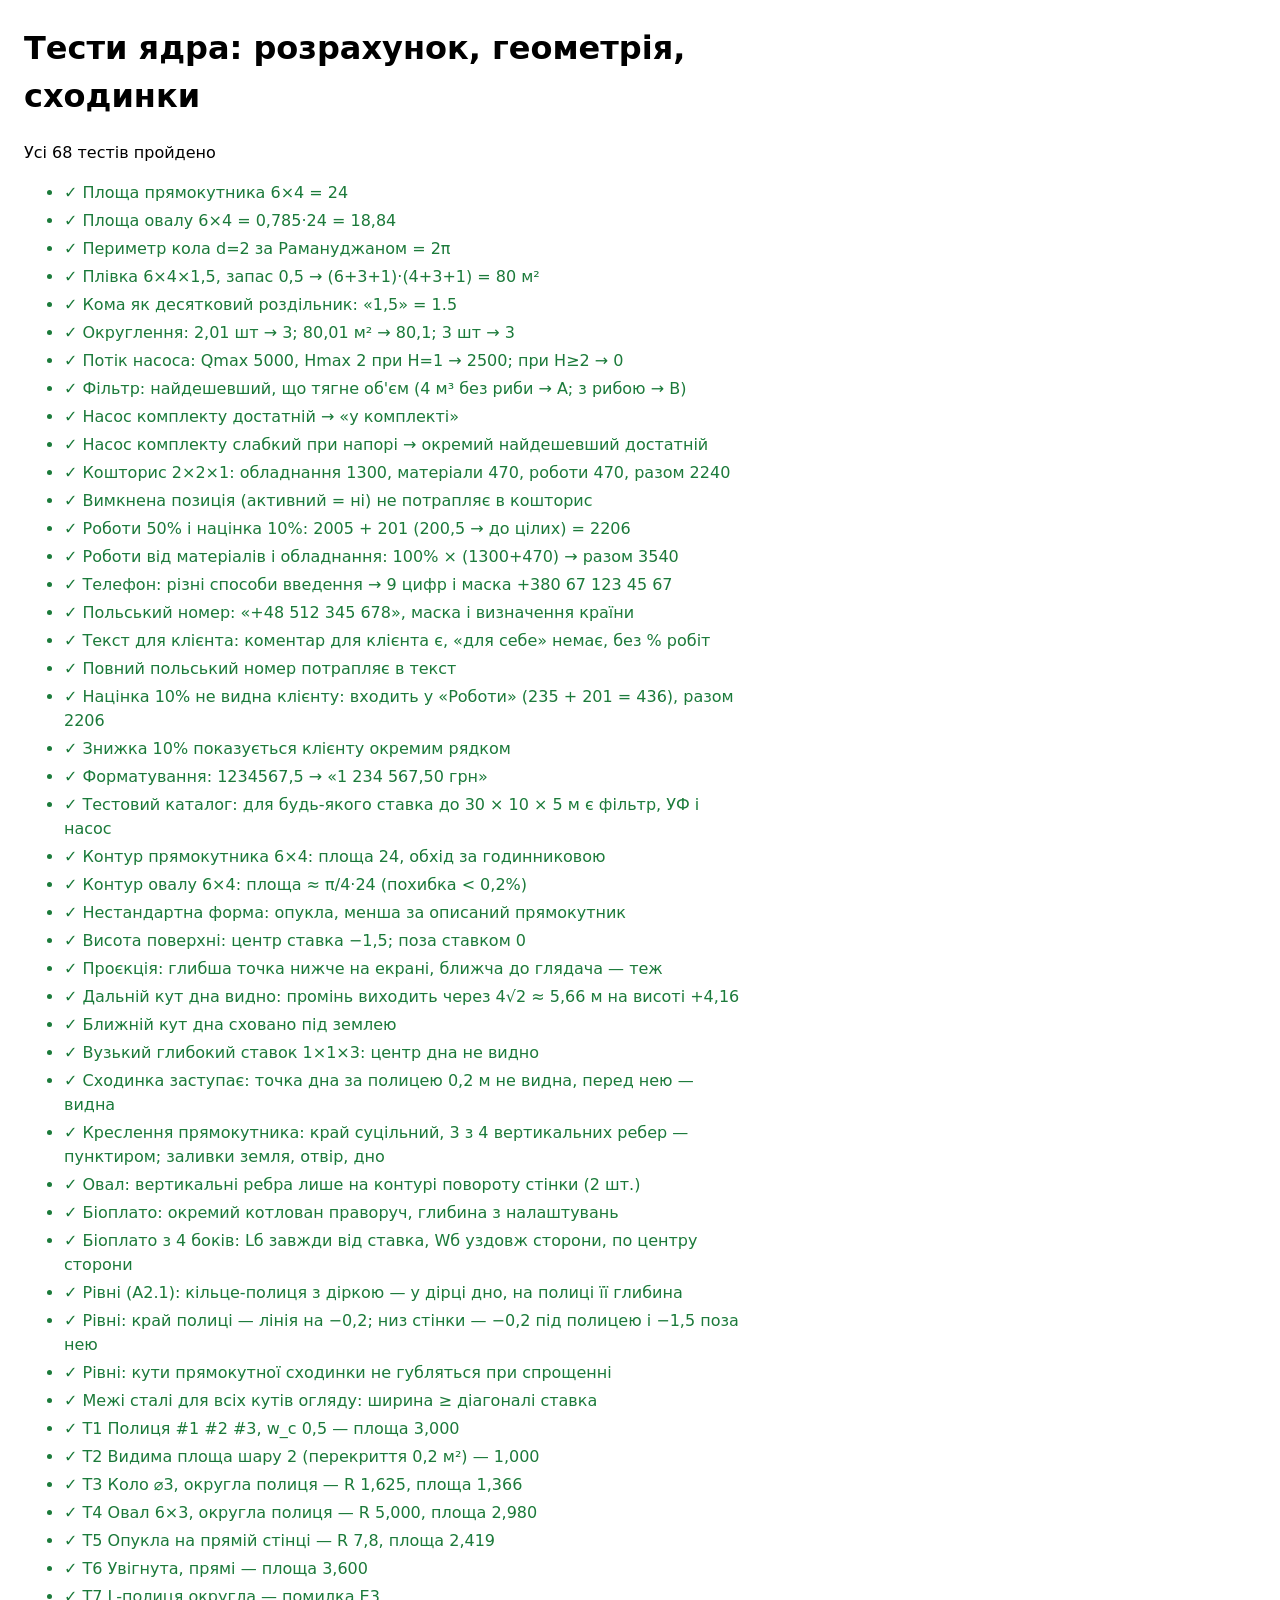
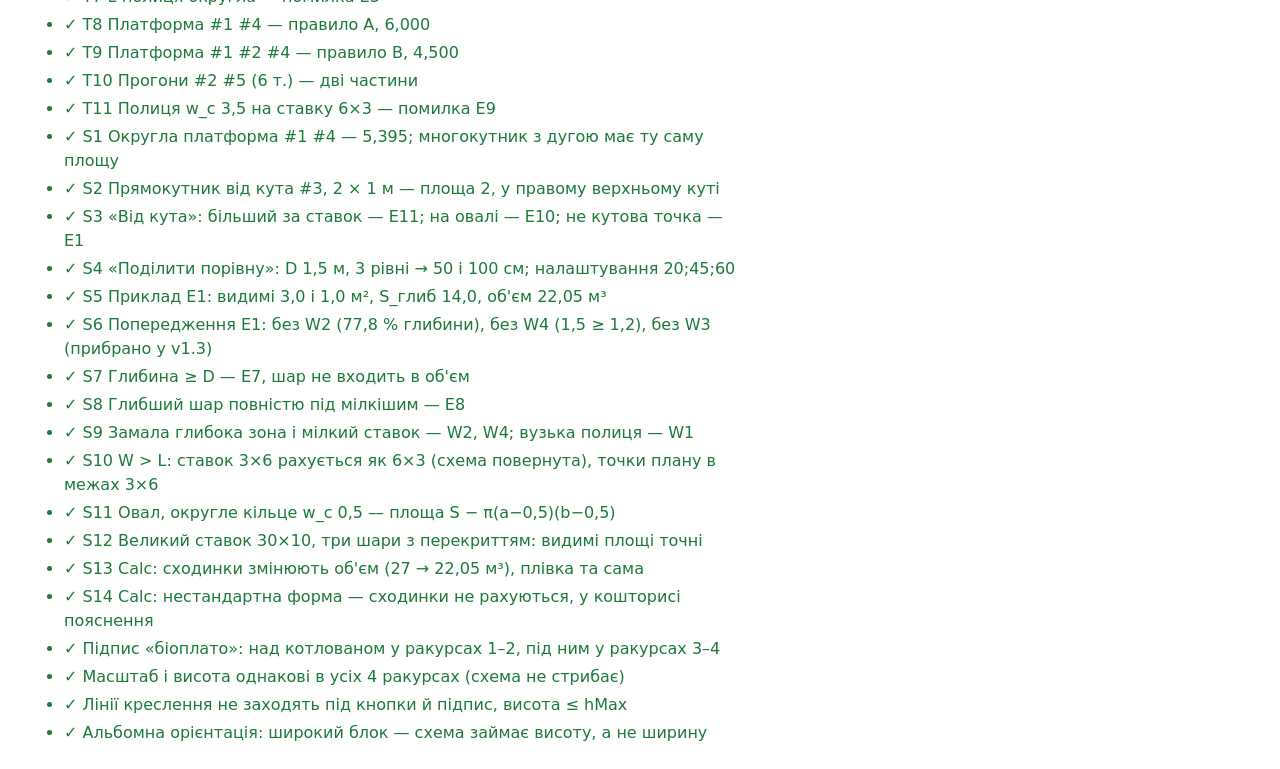
==== tests/tests.html @ f6bcf5f6 "Add files via upload" ====
<!doctype html>
<html lang="uk">
<head>
  <meta charset="utf-8">
  <meta name="viewport" content="width=device-width, initial-scale=1">
  <title>Тести ядра Aquaprud</title>
  <style>
    body { font: 16px/1.5 -apple-system, system-ui, sans-serif; margin: 24px; max-width: 720px; }
    li { margin: 4px 0; }
    .ok { color: #1b7a3a; }
    .fail { color: #b3261e; font-weight: 600; }
  </style>
</head>
<body>
  <h1>Тести ядра: розрахунок, геометрія, сходинки</h1>
  <p id="summary">Запуск…</p>
  <ul id="list"></ul>

  <!-- Ті самі файли ядра, що й у застосунку -->
  <script src="../core/calc.js?v=7"></script>
  <script src="../core/format.js?v=7"></script>
  <script src="../core/pondgeo.js?v=7"></script>
  <script src="../core/stairs.js?v=7"></script>
  <script src="../miniapp/js/sketch3d.js?v=7"></script>
  <script src="../data/catalog.sample.js?v=7"></script>
  <script src="calc.tests.js?v=7"></script>
  <script src="pondgeo.tests.js?v=7"></script>
  <script src="stairs.core.tests.js?v=7"></script>
  <script src="sketch3d.tests.js?v=7"></script>
  <script>
    // Запускаємо тести і показуємо результат списком
    // Ядро розрахунку (з тестовим каталогом) + геометрія 3D-схеми
    var results = CalcTests.run(Calc, Format, SAMPLE_CATALOG).concat(PondGeoTests.run(PondGeo))
      .concat(StairsTests.run(Stairs, Calc)).concat(Sketch3DTests.run(PondGeo, Sketch3D));
    var list = document.getElementById('list');
    results.forEach(function (r) {
      var li = document.createElement('li');
      li.className = r.ok ? 'ok' : 'fail';
      li.textContent = (r.ok ? '✓ ' : '✗ ') + r.name + (r.error ? ' — ' + r.error : '');
      list.appendChild(li);
    });
    var failed = results.filter(function (r) { return !r.ok; }).length;
    document.getElementById('summary').textContent = failed
      ? 'Є помилки: ' + failed + ' з ' + results.length
      : 'Усі ' + results.length + ' тестів пройдено';
  </script>
</body>
</html>
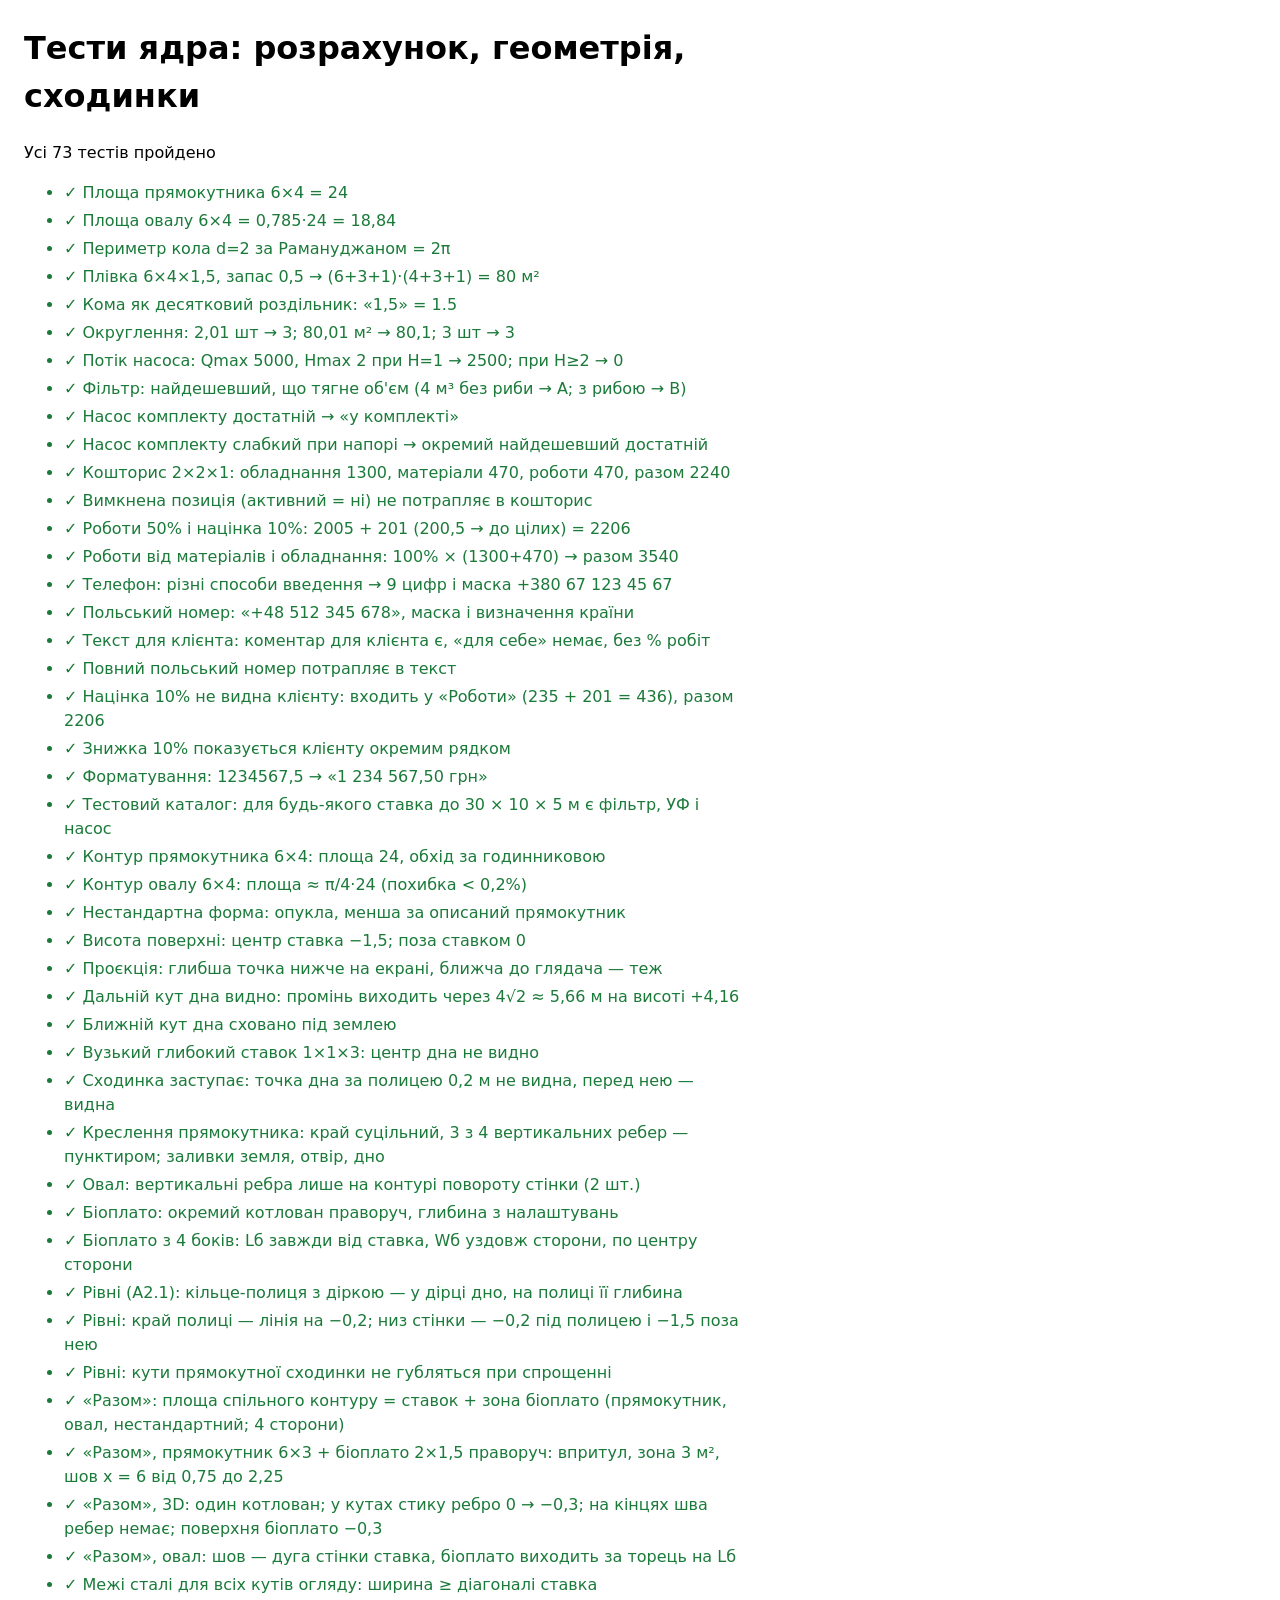
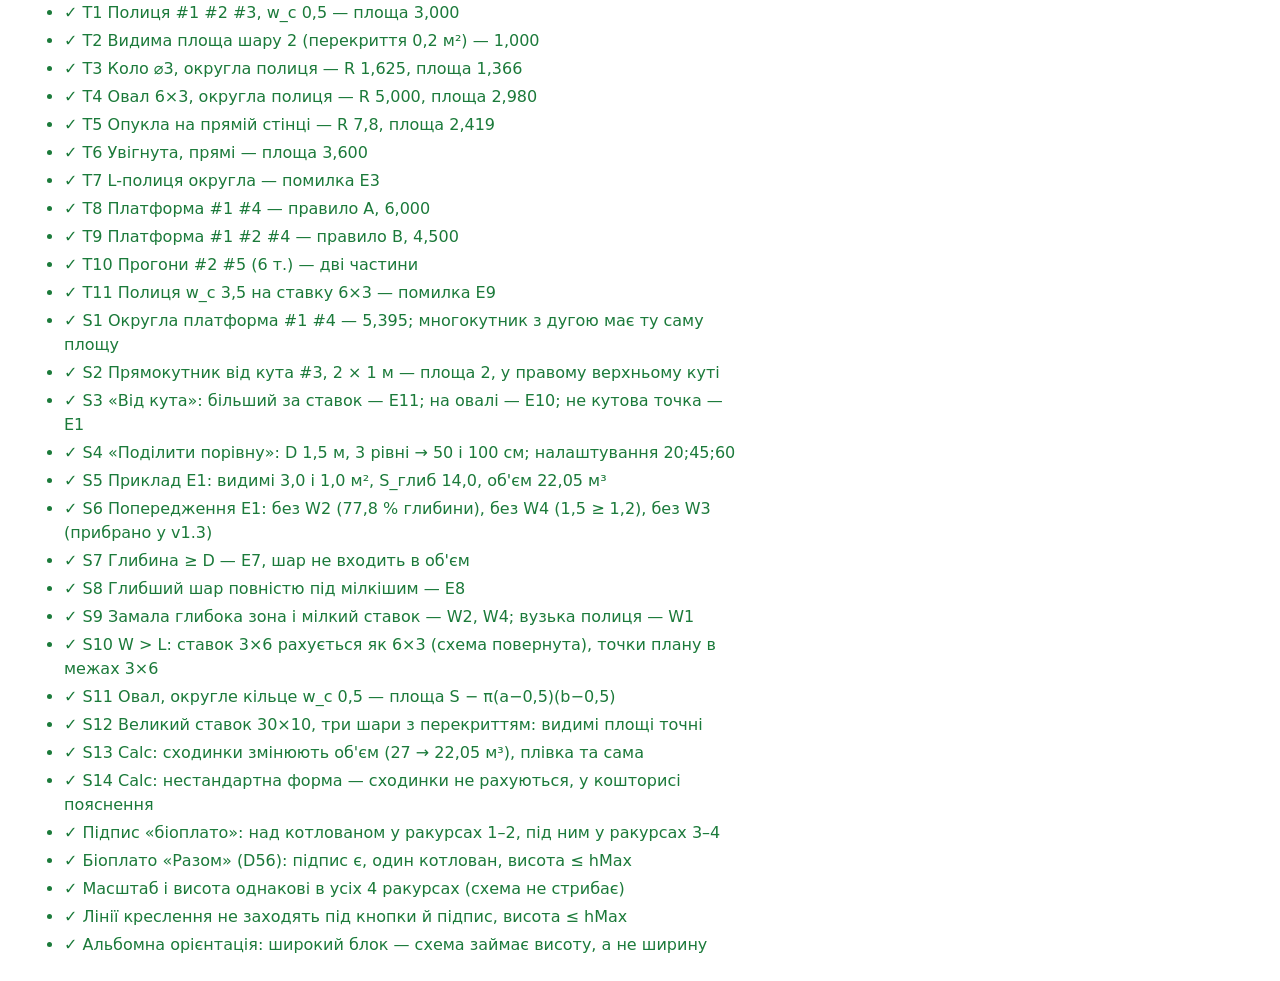
==== commit 300285bc: "Add files via upload" ====
--- a/tests/tests.html
+++ b/tests/tests.html
@@ -17,16 +17,16 @@
   <ul id="list"></ul>
 
   <!-- Ті самі файли ядра, що й у застосунку -->
-  <script src="../core/calc.js?v=7"></script>
-  <script src="../core/format.js?v=7"></script>
-  <script src="../core/pondgeo.js?v=7"></script>
-  <script src="../core/stairs.js?v=7"></script>
-  <script src="../miniapp/js/sketch3d.js?v=7"></script>
-  <script src="../data/catalog.sample.js?v=7"></script>
-  <script src="calc.tests.js?v=7"></script>
-  <script src="pondgeo.tests.js?v=7"></script>
-  <script src="stairs.core.tests.js?v=7"></script>
-  <script src="sketch3d.tests.js?v=7"></script>
+  <script src="../core/calc.js?v=8"></script>
+  <script src="../core/format.js?v=8"></script>
+  <script src="../core/pondgeo.js?v=8"></script>
+  <script src="../core/stairs.js?v=8"></script>
+  <script src="../miniapp/js/sketch3d.js?v=8"></script>
+  <script src="../data/catalog.sample.js?v=8"></script>
+  <script src="calc.tests.js?v=8"></script>
+  <script src="pondgeo.tests.js?v=8"></script>
+  <script src="stairs.core.tests.js?v=8"></script>
+  <script src="sketch3d.tests.js?v=8"></script>
   <script>
     // Запускаємо тести і показуємо результат списком
     // Ядро розрахунку (з тестовим каталогом) + геометрія 3D-схеми
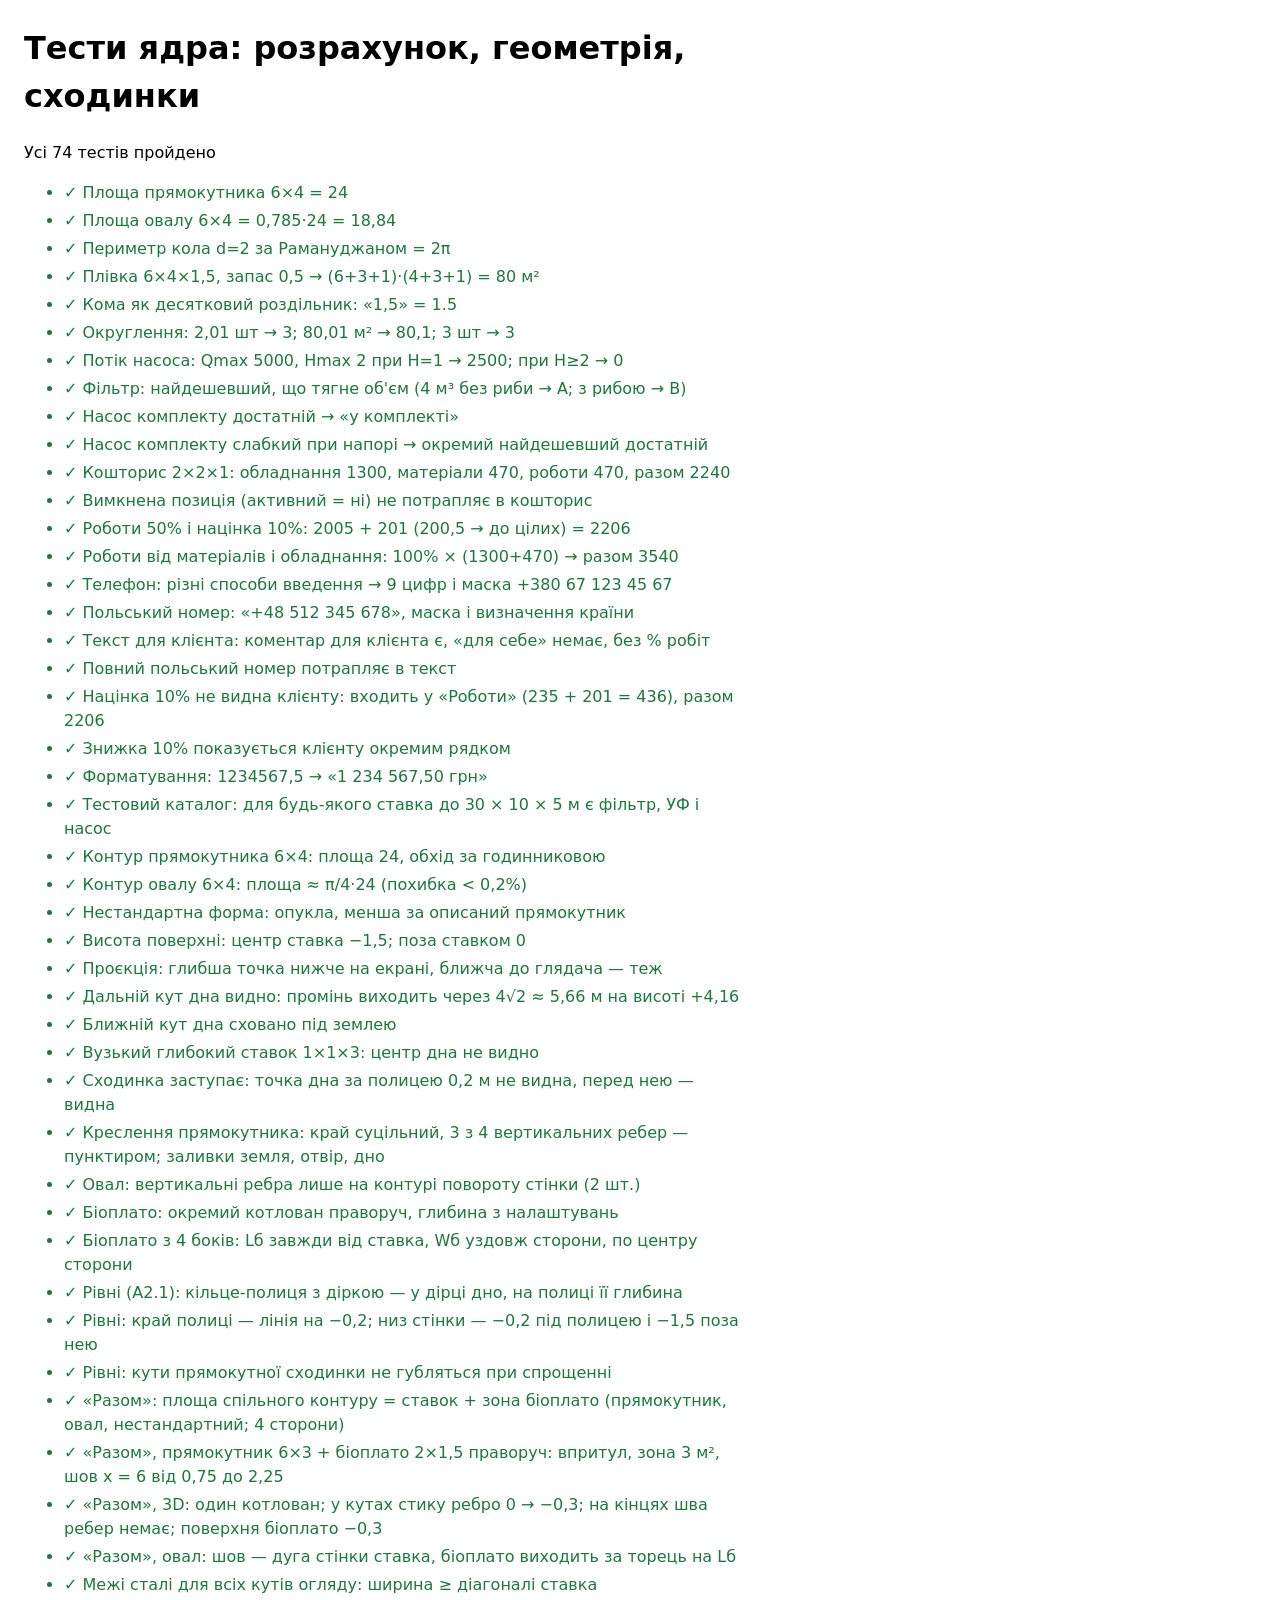
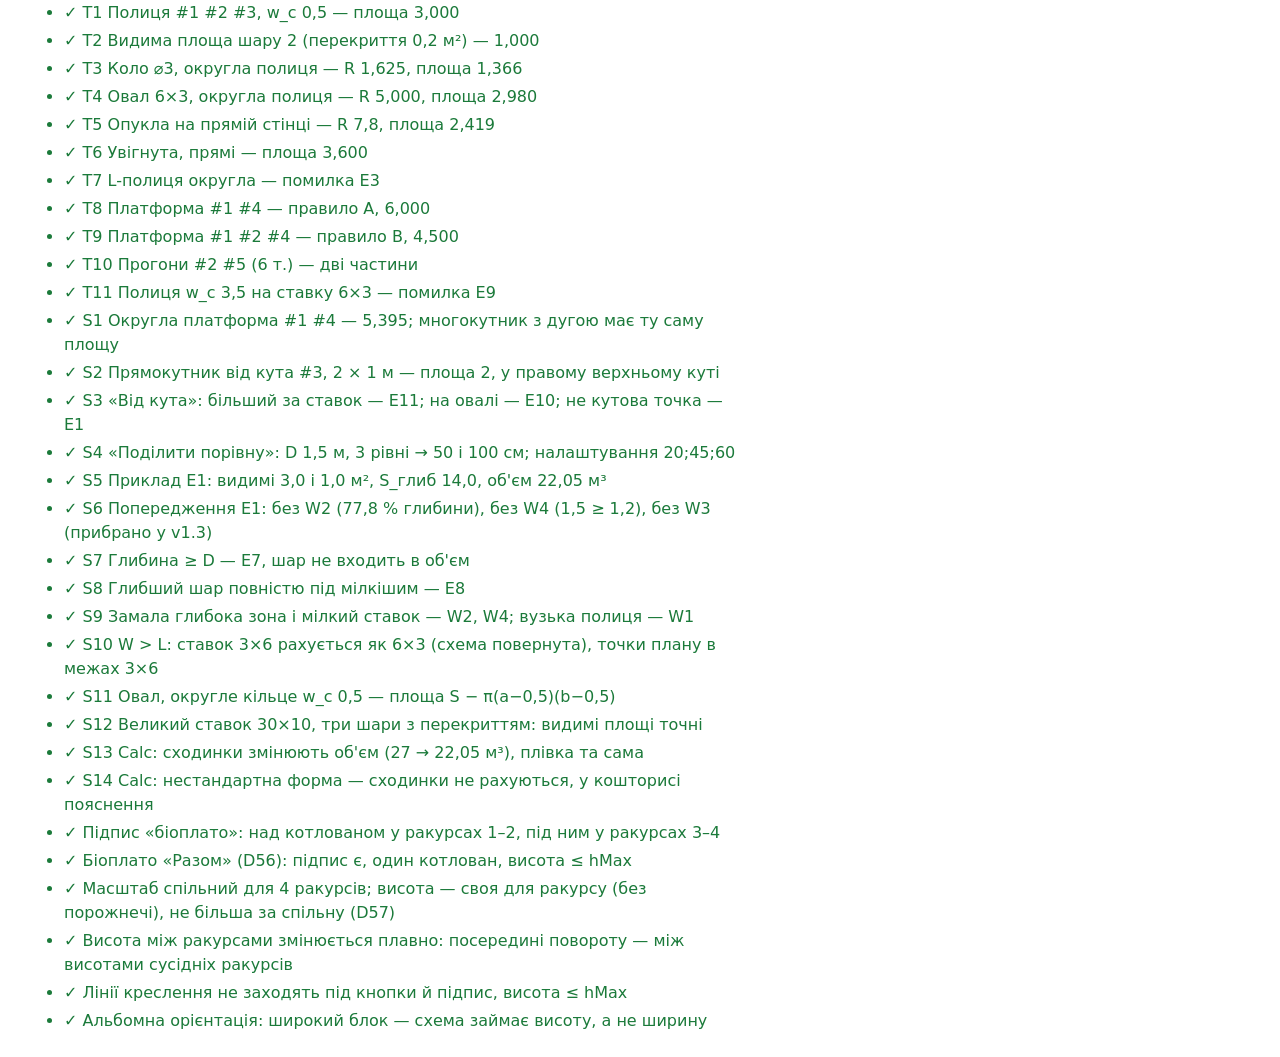
==== commit 26ed522c: "Add files via upload" ====
--- a/tests/tests.html
+++ b/tests/tests.html
@@ -17,16 +17,16 @@
   <ul id="list"></ul>
 
   <!-- Ті самі файли ядра, що й у застосунку -->
-  <script src="../core/calc.js?v=8"></script>
-  <script src="../core/format.js?v=8"></script>
-  <script src="../core/pondgeo.js?v=8"></script>
-  <script src="../core/stairs.js?v=8"></script>
-  <script src="../miniapp/js/sketch3d.js?v=8"></script>
-  <script src="../data/catalog.sample.js?v=8"></script>
-  <script src="calc.tests.js?v=8"></script>
-  <script src="pondgeo.tests.js?v=8"></script>
-  <script src="stairs.core.tests.js?v=8"></script>
-  <script src="sketch3d.tests.js?v=8"></script>
+  <script src="../core/calc.js?v=9"></script>
+  <script src="../core/format.js?v=9"></script>
+  <script src="../core/pondgeo.js?v=9"></script>
+  <script src="../core/stairs.js?v=9"></script>
+  <script src="../miniapp/js/sketch3d.js?v=9"></script>
+  <script src="../data/catalog.sample.js?v=9"></script>
+  <script src="calc.tests.js?v=9"></script>
+  <script src="pondgeo.tests.js?v=9"></script>
+  <script src="stairs.core.tests.js?v=9"></script>
+  <script src="sketch3d.tests.js?v=9"></script>
   <script>
     // Запускаємо тести і показуємо результат списком
     // Ядро розрахунку (з тестовим каталогом) + геометрія 3D-схеми
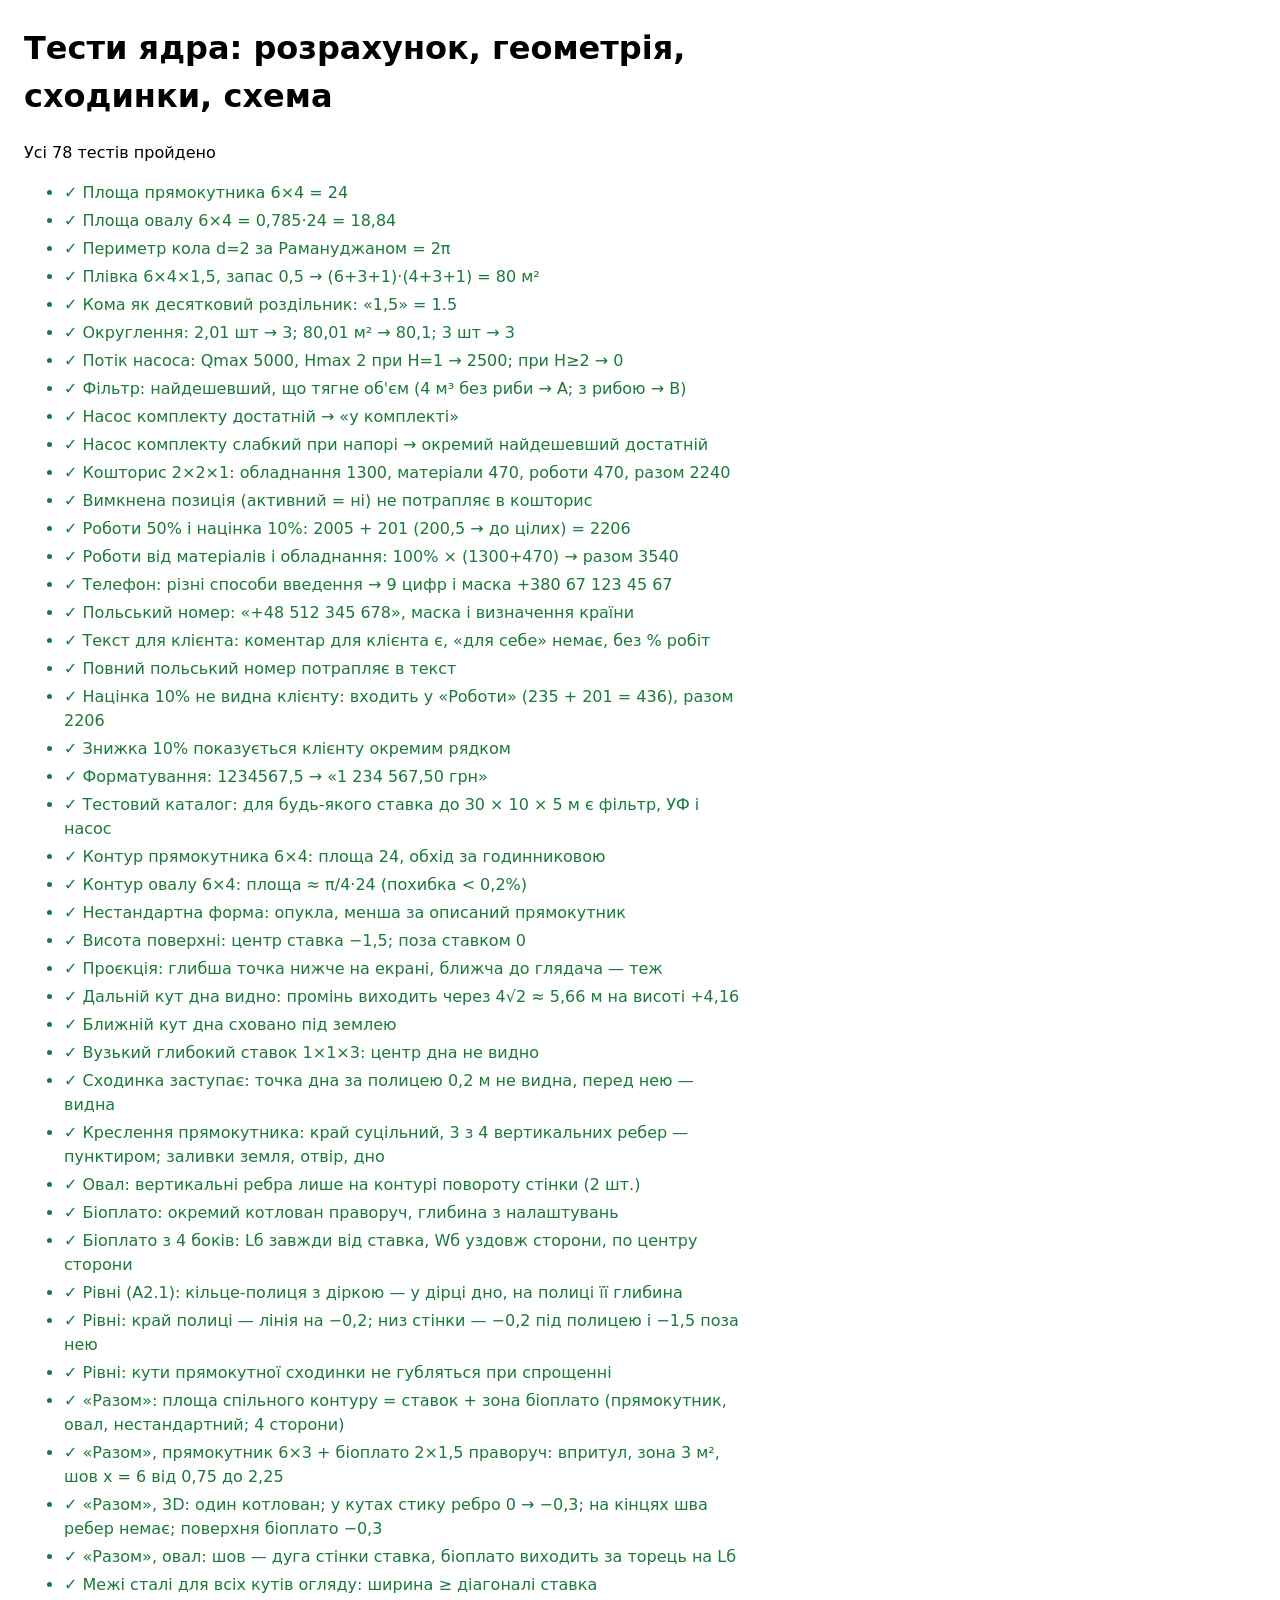
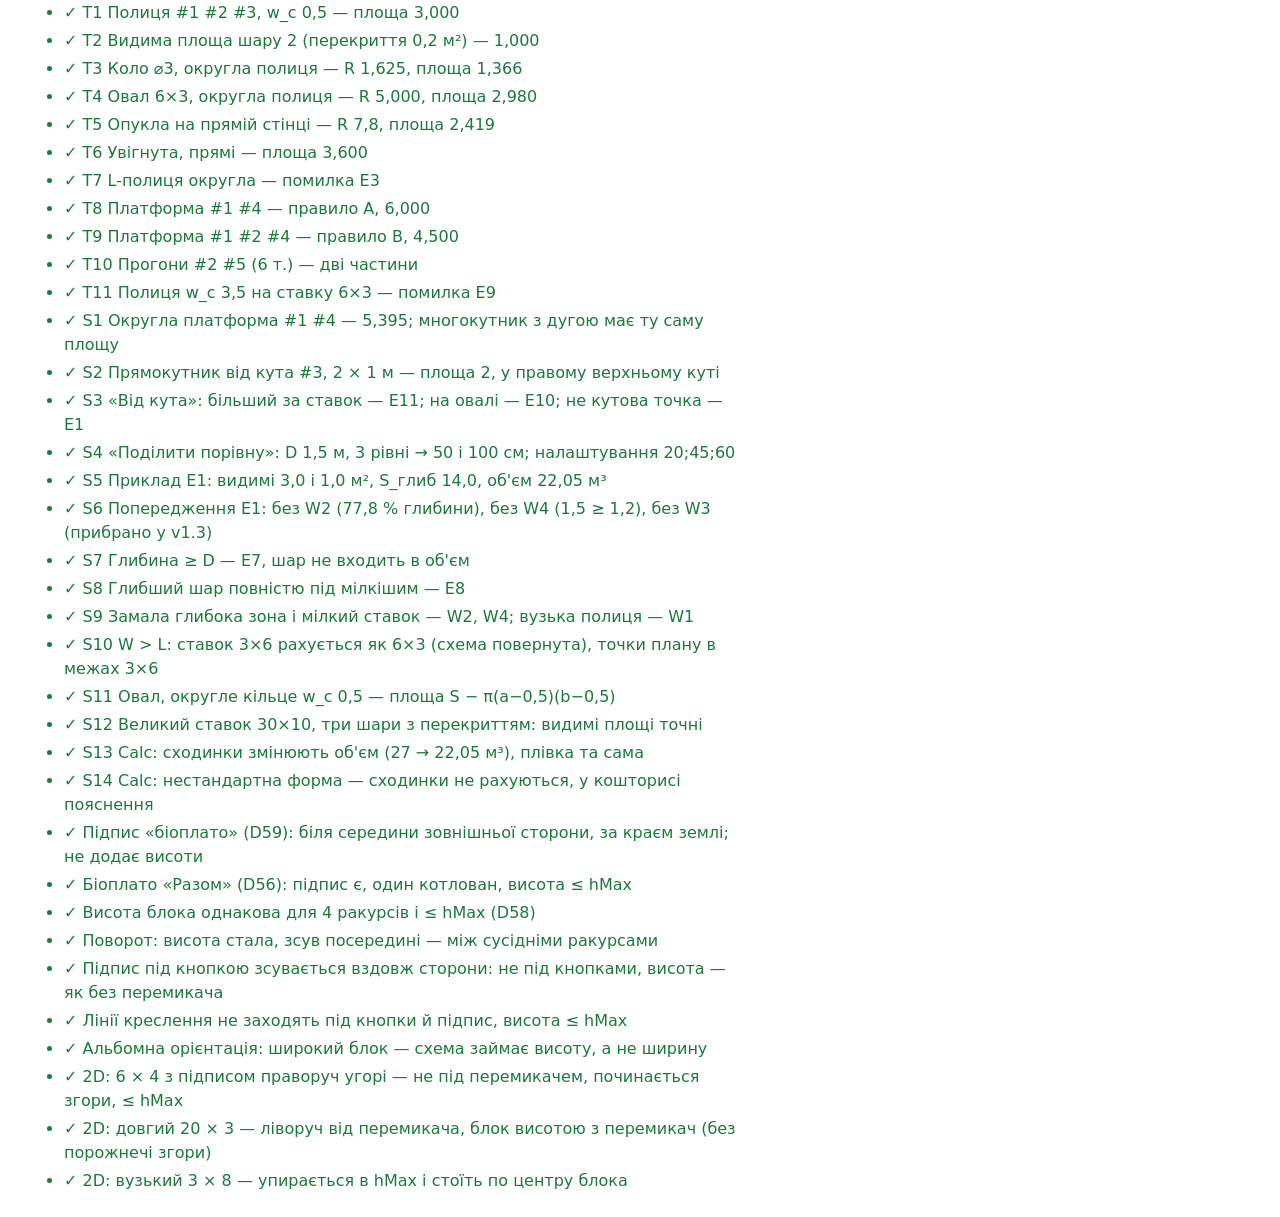
==== commit 91898905: "Add files via upload" ====
--- a/tests/tests.html
+++ b/tests/tests.html
@@ -12,26 +12,29 @@
   </style>
 </head>
 <body>
-  <h1>Тести ядра: розрахунок, геометрія, сходинки</h1>
+  <h1>Тести ядра: розрахунок, геометрія, сходинки, схема</h1>
   <p id="summary">Запуск…</p>
   <ul id="list"></ul>
 
   <!-- Ті самі файли ядра, що й у застосунку -->
-  <script src="../core/calc.js?v=9"></script>
-  <script src="../core/format.js?v=9"></script>
-  <script src="../core/pondgeo.js?v=9"></script>
-  <script src="../core/stairs.js?v=9"></script>
-  <script src="../miniapp/js/sketch3d.js?v=9"></script>
-  <script src="../data/catalog.sample.js?v=9"></script>
-  <script src="calc.tests.js?v=9"></script>
-  <script src="pondgeo.tests.js?v=9"></script>
-  <script src="stairs.core.tests.js?v=9"></script>
-  <script src="sketch3d.tests.js?v=9"></script>
+  <script src="../core/calc.js?v=10"></script>
+  <script src="../core/format.js?v=10"></script>
+  <script src="../core/pondgeo.js?v=10"></script>
+  <script src="../core/stairs.js?v=10"></script>
+  <script src="../miniapp/js/sketch3d.js?v=10"></script>
+  <script src="../miniapp/js/ui.js?v=10"></script>
+  <script src="../data/catalog.sample.js?v=10"></script>
+  <script src="calc.tests.js?v=10"></script>
+  <script src="pondgeo.tests.js?v=10"></script>
+  <script src="stairs.core.tests.js?v=10"></script>
+  <script src="sketch3d.tests.js?v=10"></script>
+  <script src="plan2d.tests.js?v=10"></script>
   <script>
     // Запускаємо тести і показуємо результат списком
     // Ядро розрахунку (з тестовим каталогом) + геометрія 3D-схеми
     var results = CalcTests.run(Calc, Format, SAMPLE_CATALOG).concat(PondGeoTests.run(PondGeo))
-      .concat(StairsTests.run(Stairs, Calc)).concat(Sketch3DTests.run(PondGeo, Sketch3D));
+      .concat(StairsTests.run(Stairs, Calc)).concat(Sketch3DTests.run(PondGeo, Sketch3D))
+      .concat(Plan2DTests.run(UI));
     var list = document.getElementById('list');
     results.forEach(function (r) {
       var li = document.createElement('li');
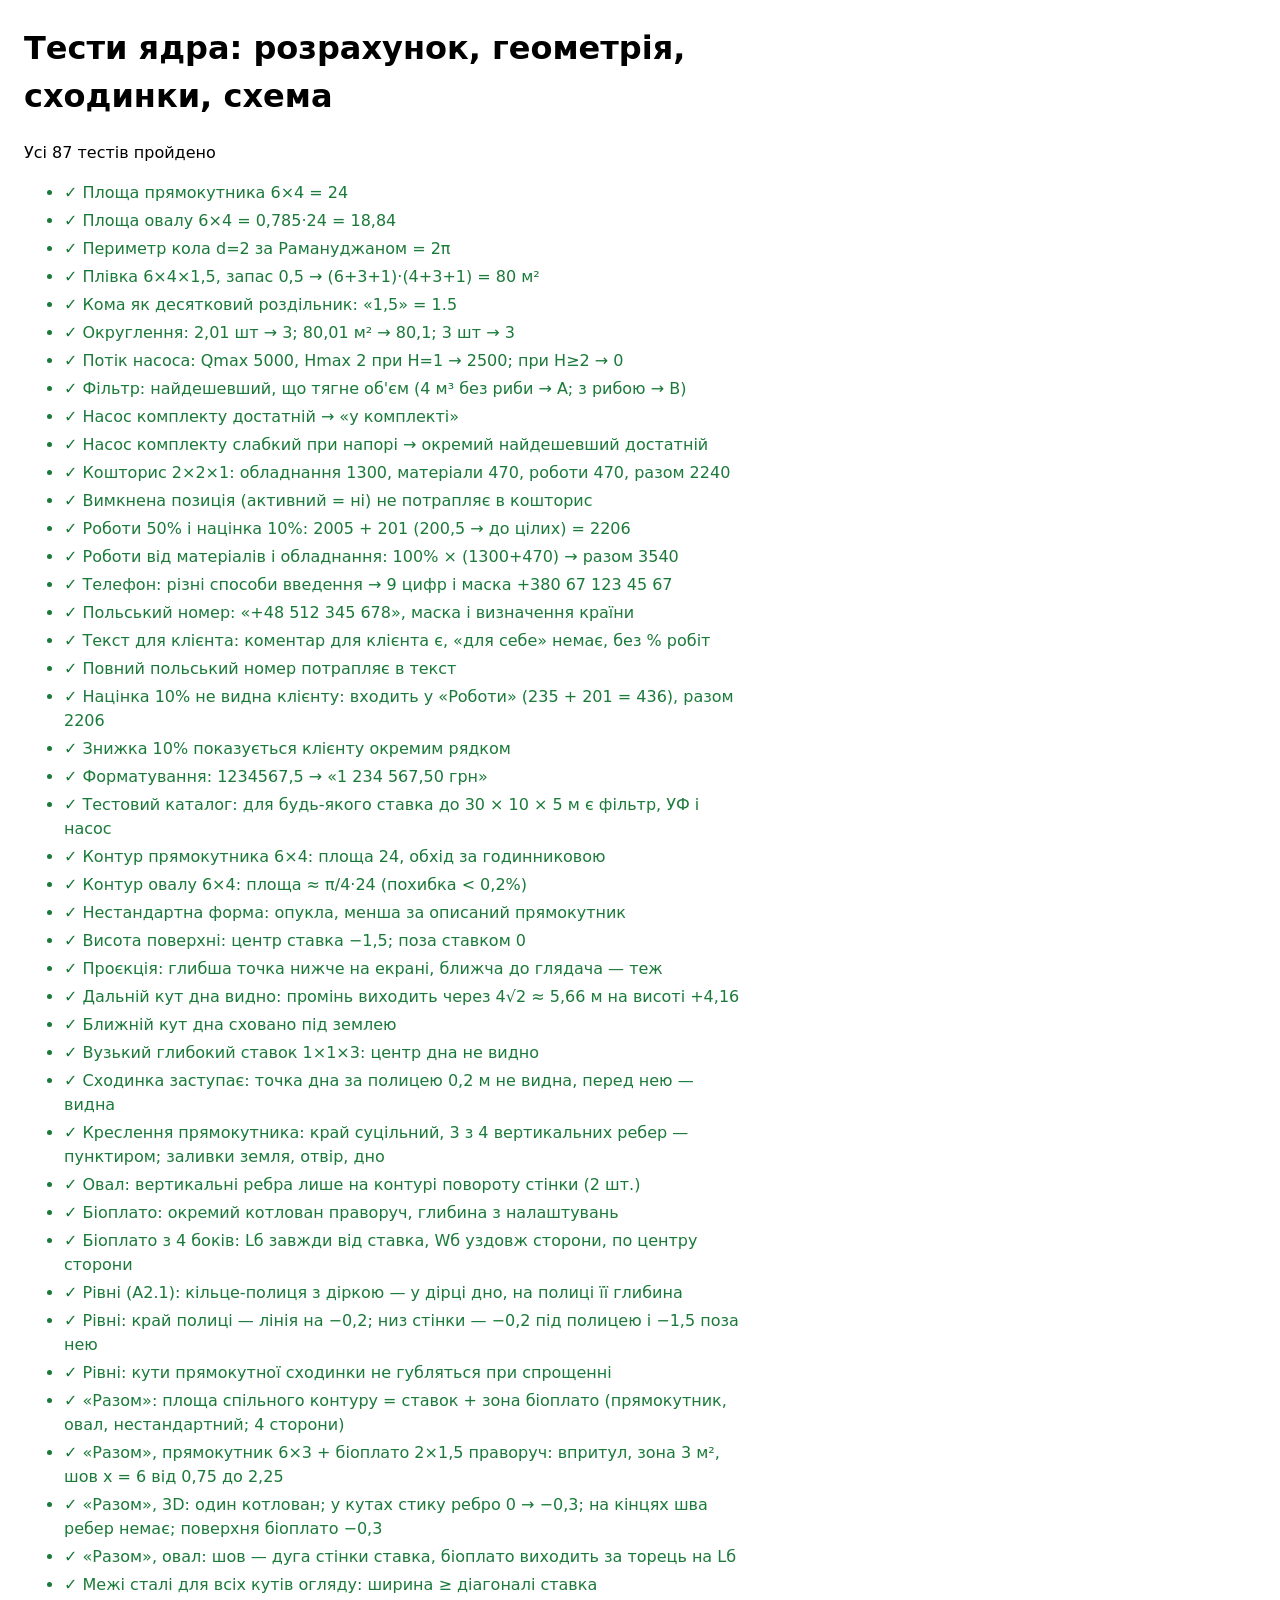
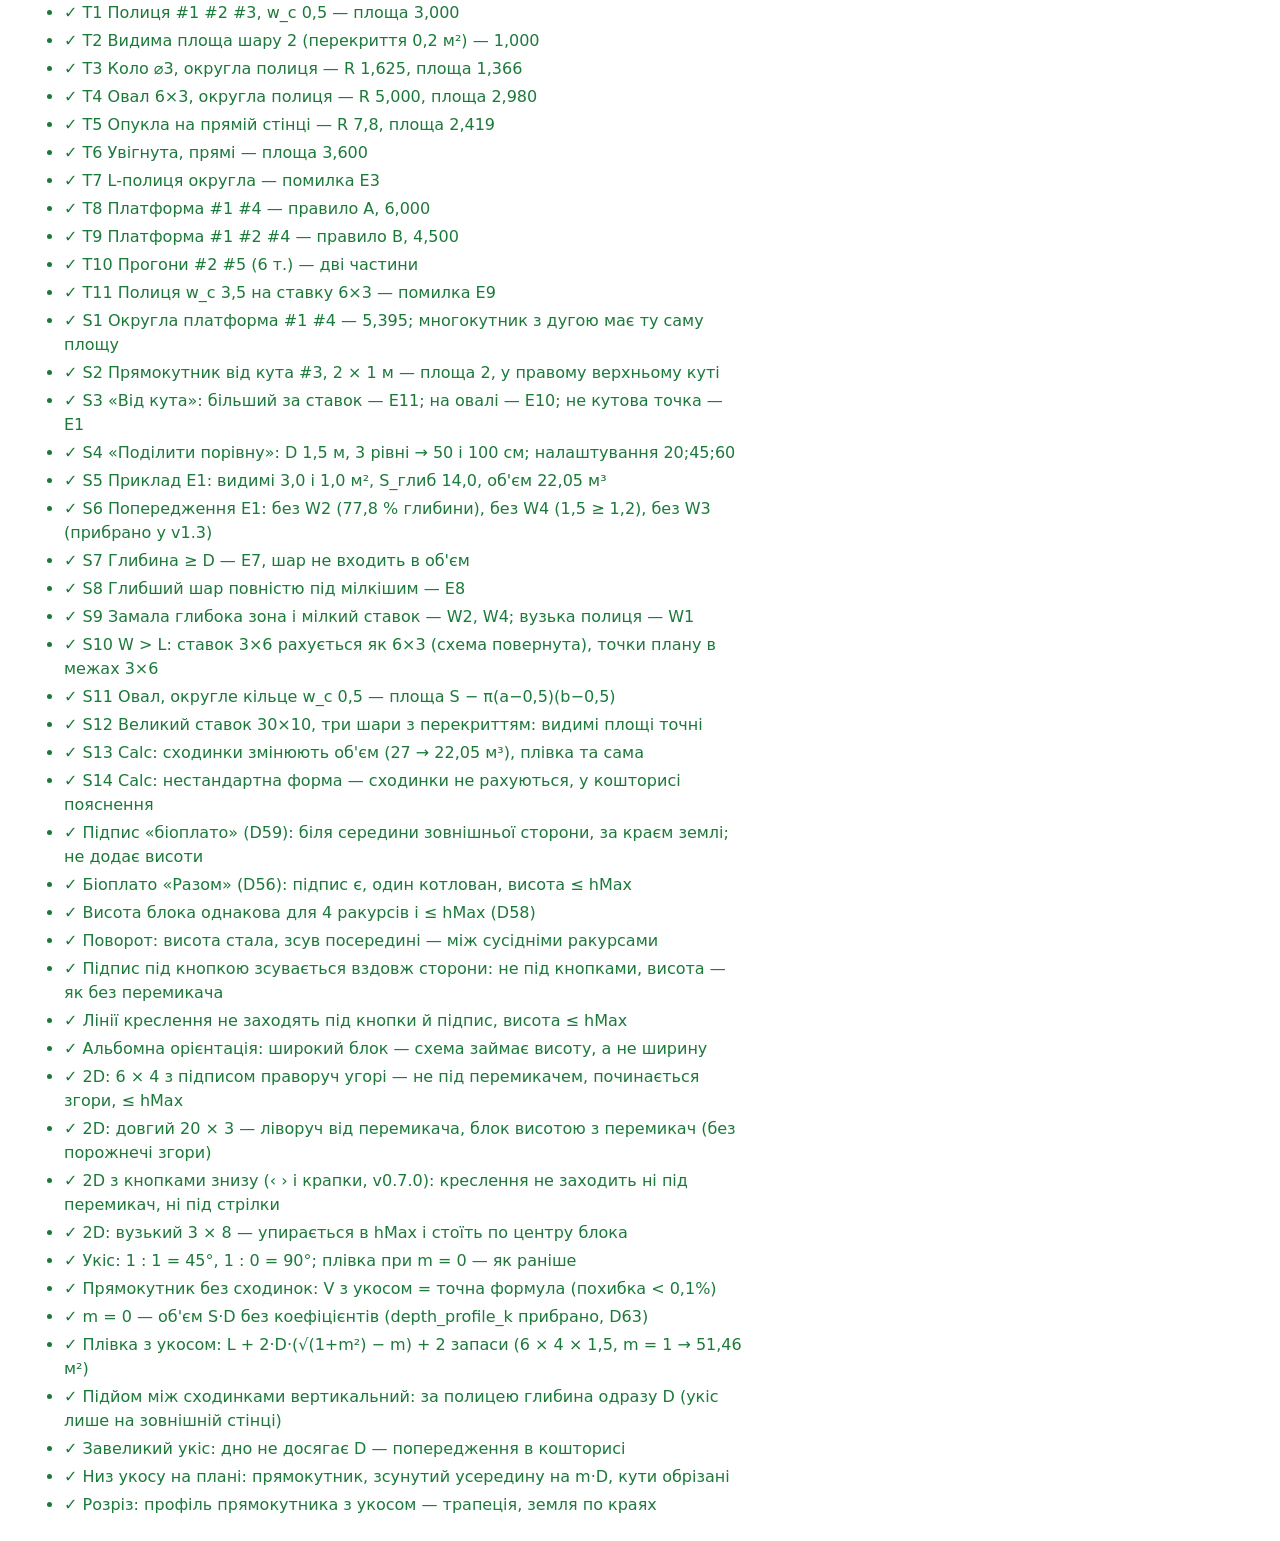
==== commit 495dcdd7: "Add files via upload" ====
--- a/tests/tests.html
+++ b/tests/tests.html
@@ -17,24 +17,27 @@
   <ul id="list"></ul>
 
   <!-- Ті самі файли ядра, що й у застосунку -->
-  <script src="../core/calc.js?v=10"></script>
-  <script src="../core/format.js?v=10"></script>
-  <script src="../core/pondgeo.js?v=10"></script>
-  <script src="../core/stairs.js?v=10"></script>
-  <script src="../miniapp/js/sketch3d.js?v=10"></script>
-  <script src="../miniapp/js/ui.js?v=10"></script>
-  <script src="../data/catalog.sample.js?v=10"></script>
-  <script src="calc.tests.js?v=10"></script>
-  <script src="pondgeo.tests.js?v=10"></script>
-  <script src="stairs.core.tests.js?v=10"></script>
-  <script src="sketch3d.tests.js?v=10"></script>
-  <script src="plan2d.tests.js?v=10"></script>
+  <script src="../core/calc.js?v=11"></script>
+  <script src="../core/format.js?v=11"></script>
+  <script src="../core/pondgeo.js?v=11"></script>
+  <script src="../core/stairs.js?v=11"></script>
+  <script src="../core/slope.js?v=11"></script>
+  <script src="../miniapp/js/sketch3d.js?v=11"></script>
+  <script src="../miniapp/js/ui.js?v=11"></script>
+  <script src="../data/catalog.sample.js?v=11"></script>
+  <script src="calc.tests.js?v=11"></script>
+  <script src="pondgeo.tests.js?v=11"></script>
+  <script src="stairs.core.tests.js?v=11"></script>
+  <script src="sketch3d.tests.js?v=11"></script>
+  <script src="plan2d.tests.js?v=11"></script>
+  <script src="slope.tests.js?v=11"></script>
   <script>
     // Запускаємо тести і показуємо результат списком
     // Ядро розрахунку (з тестовим каталогом) + геометрія 3D-схеми
     var results = CalcTests.run(Calc, Format, SAMPLE_CATALOG).concat(PondGeoTests.run(PondGeo))
       .concat(StairsTests.run(Stairs, Calc)).concat(Sketch3DTests.run(PondGeo, Sketch3D))
-      .concat(Plan2DTests.run(UI));
+      .concat(Plan2DTests.run(UI))
+      .concat(SlopeTests.run(Slope, Calc, PondGeo, { film_margin_m: 0.5, shape_k_oval: 0.785, bio_depth_m: 0.3 }));
     var list = document.getElementById('list');
     results.forEach(function (r) {
       var li = document.createElement('li');
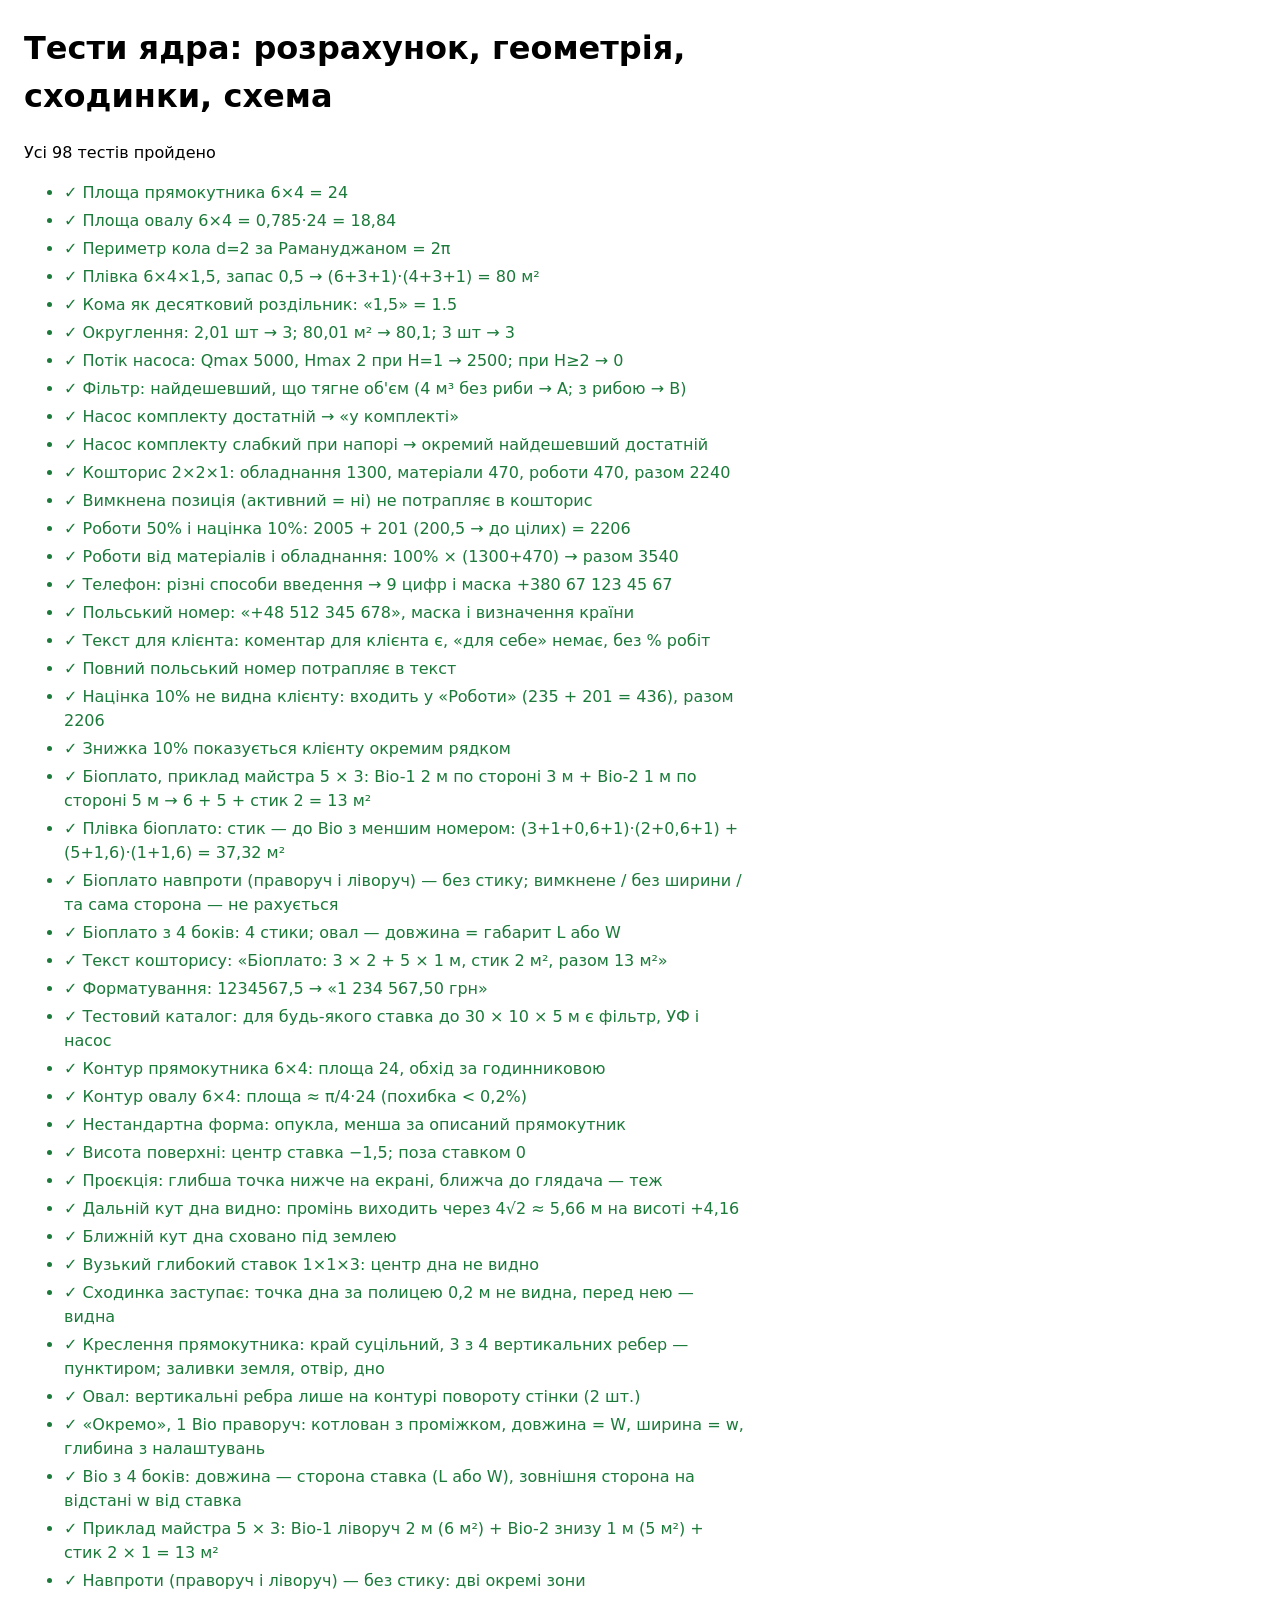
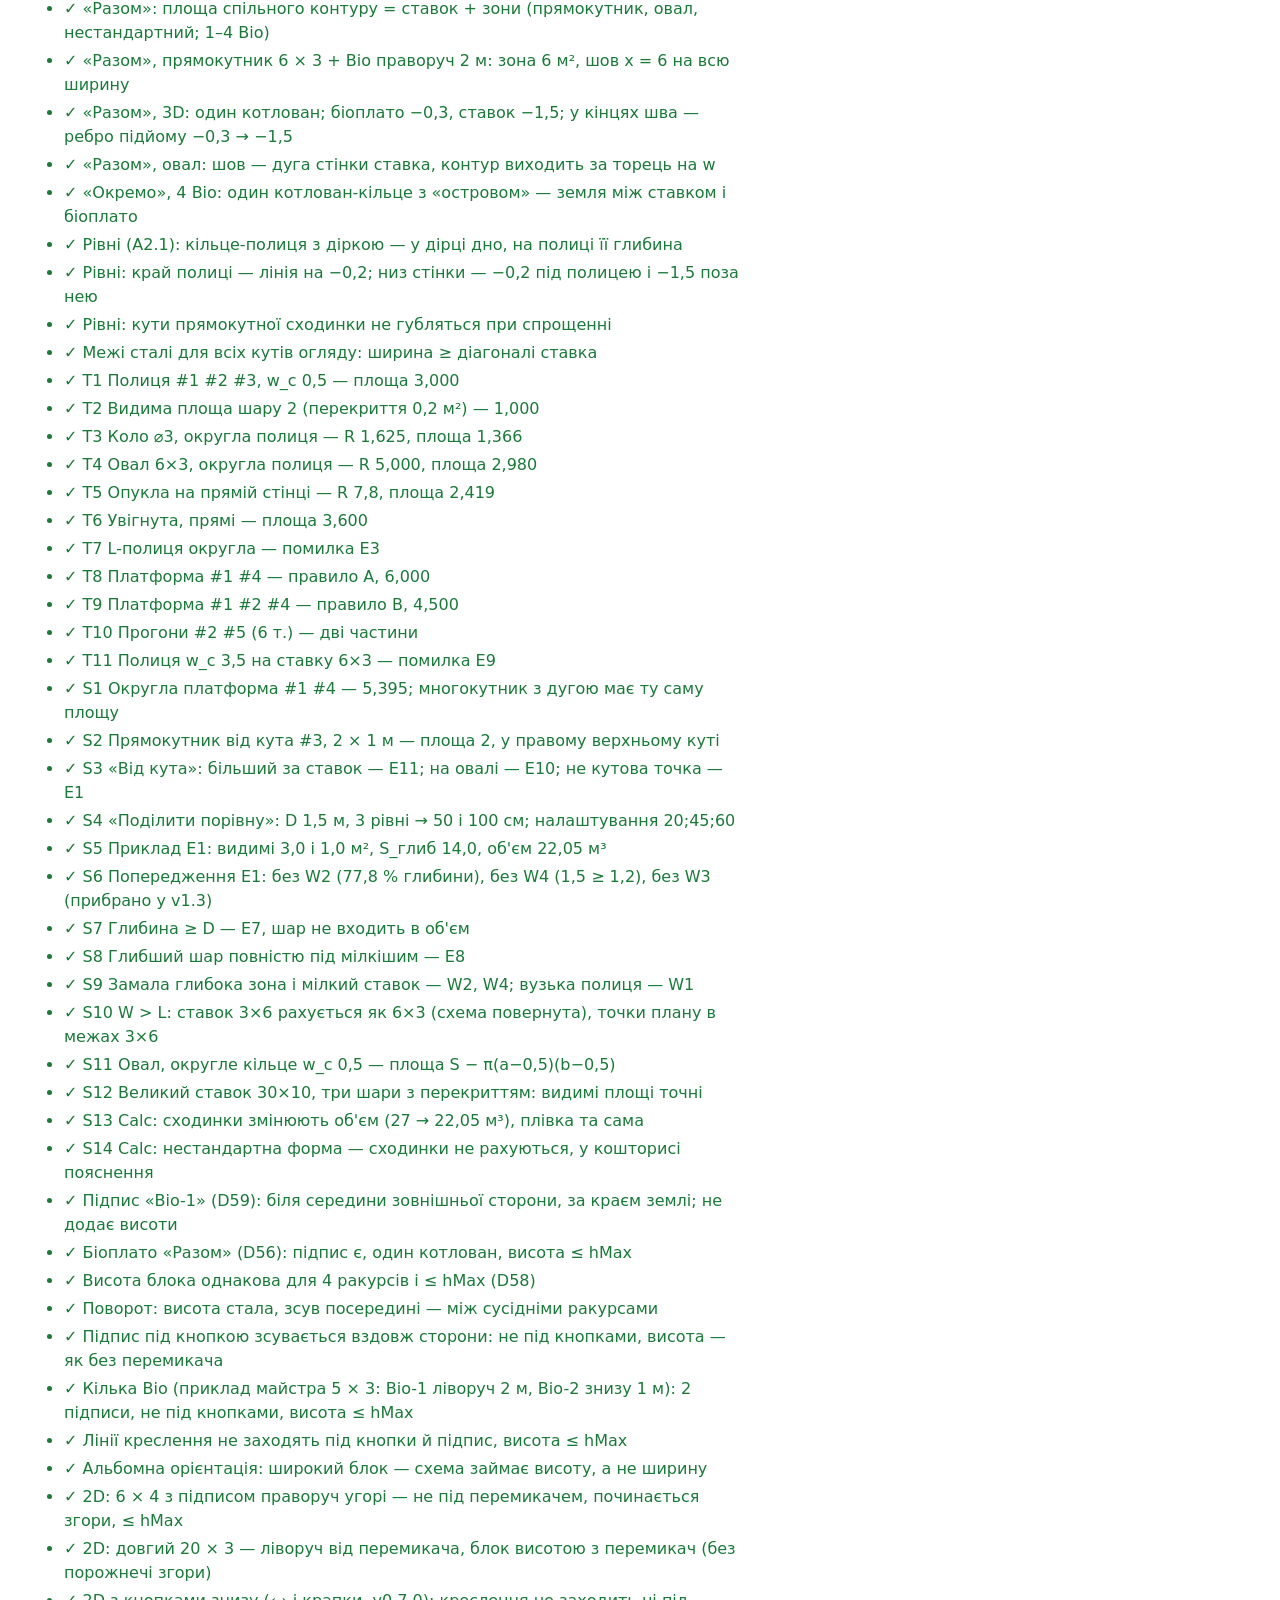
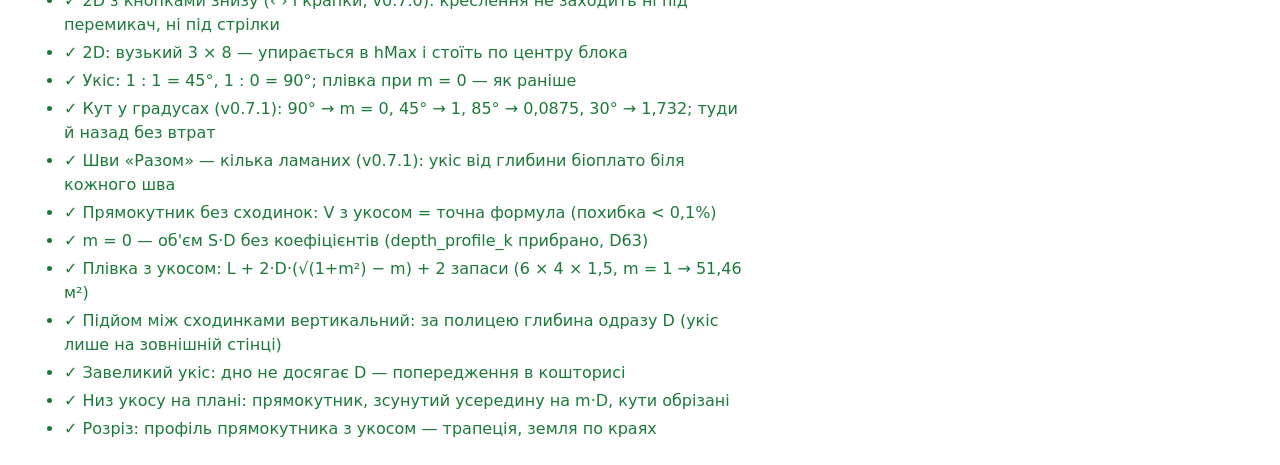
==== commit 06612275: "Add files via upload" ====
--- a/tests/tests.html
+++ b/tests/tests.html
@@ -17,20 +17,20 @@
   <ul id="list"></ul>
 
   <!-- Ті самі файли ядра, що й у застосунку -->
-  <script src="../core/calc.js?v=11"></script>
-  <script src="../core/format.js?v=11"></script>
-  <script src="../core/pondgeo.js?v=11"></script>
-  <script src="../core/stairs.js?v=11"></script>
-  <script src="../core/slope.js?v=11"></script>
-  <script src="../miniapp/js/sketch3d.js?v=11"></script>
-  <script src="../miniapp/js/ui.js?v=11"></script>
-  <script src="../data/catalog.sample.js?v=11"></script>
-  <script src="calc.tests.js?v=11"></script>
-  <script src="pondgeo.tests.js?v=11"></script>
-  <script src="stairs.core.tests.js?v=11"></script>
-  <script src="sketch3d.tests.js?v=11"></script>
-  <script src="plan2d.tests.js?v=11"></script>
-  <script src="slope.tests.js?v=11"></script>
+  <script src="../core/calc.js?v=12"></script>
+  <script src="../core/format.js?v=12"></script>
+  <script src="../core/pondgeo.js?v=12"></script>
+  <script src="../core/stairs.js?v=12"></script>
+  <script src="../core/slope.js?v=12"></script>
+  <script src="../miniapp/js/sketch3d.js?v=12"></script>
+  <script src="../miniapp/js/ui.js?v=12"></script>
+  <script src="../data/catalog.sample.js?v=12"></script>
+  <script src="calc.tests.js?v=12"></script>
+  <script src="pondgeo.tests.js?v=12"></script>
+  <script src="stairs.core.tests.js?v=12"></script>
+  <script src="sketch3d.tests.js?v=12"></script>
+  <script src="plan2d.tests.js?v=12"></script>
+  <script src="slope.tests.js?v=12"></script>
   <script>
     // Запускаємо тести і показуємо результат списком
     // Ядро розрахунку (з тестовим каталогом) + геометрія 3D-схеми
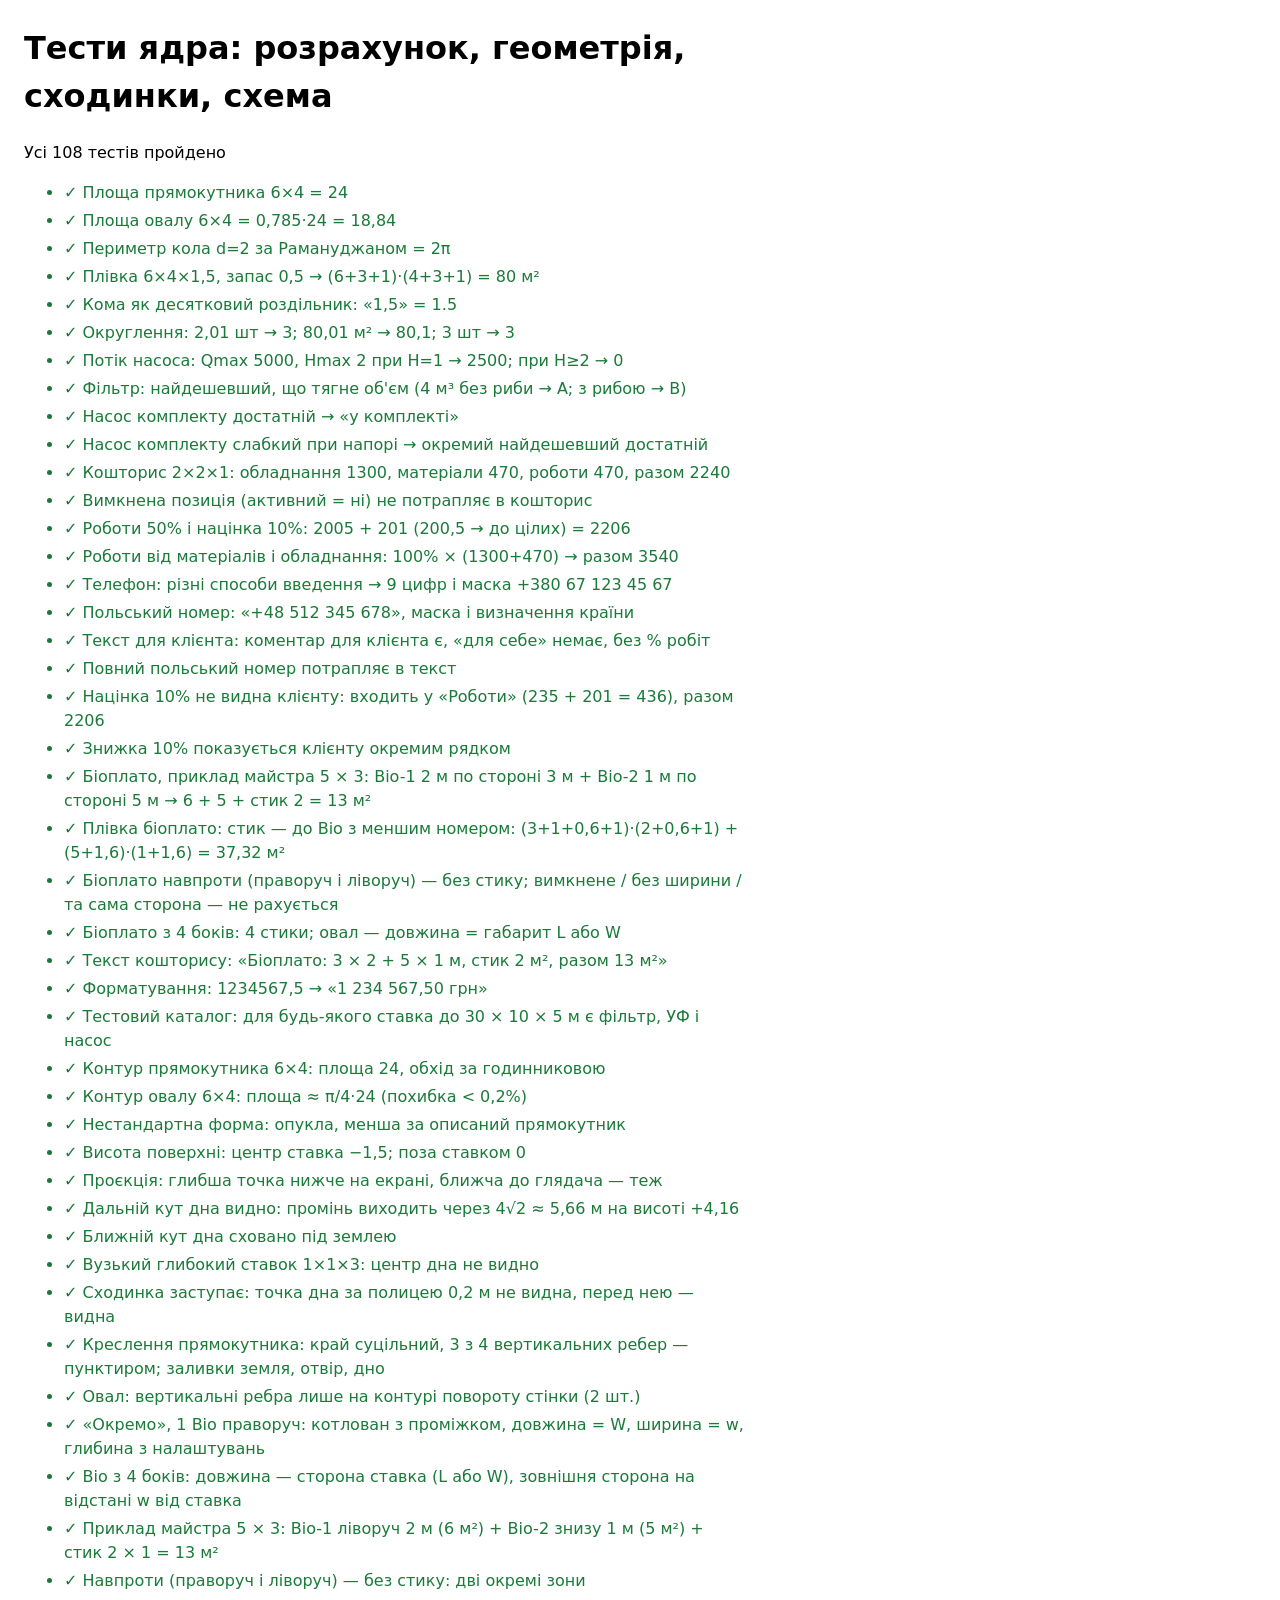
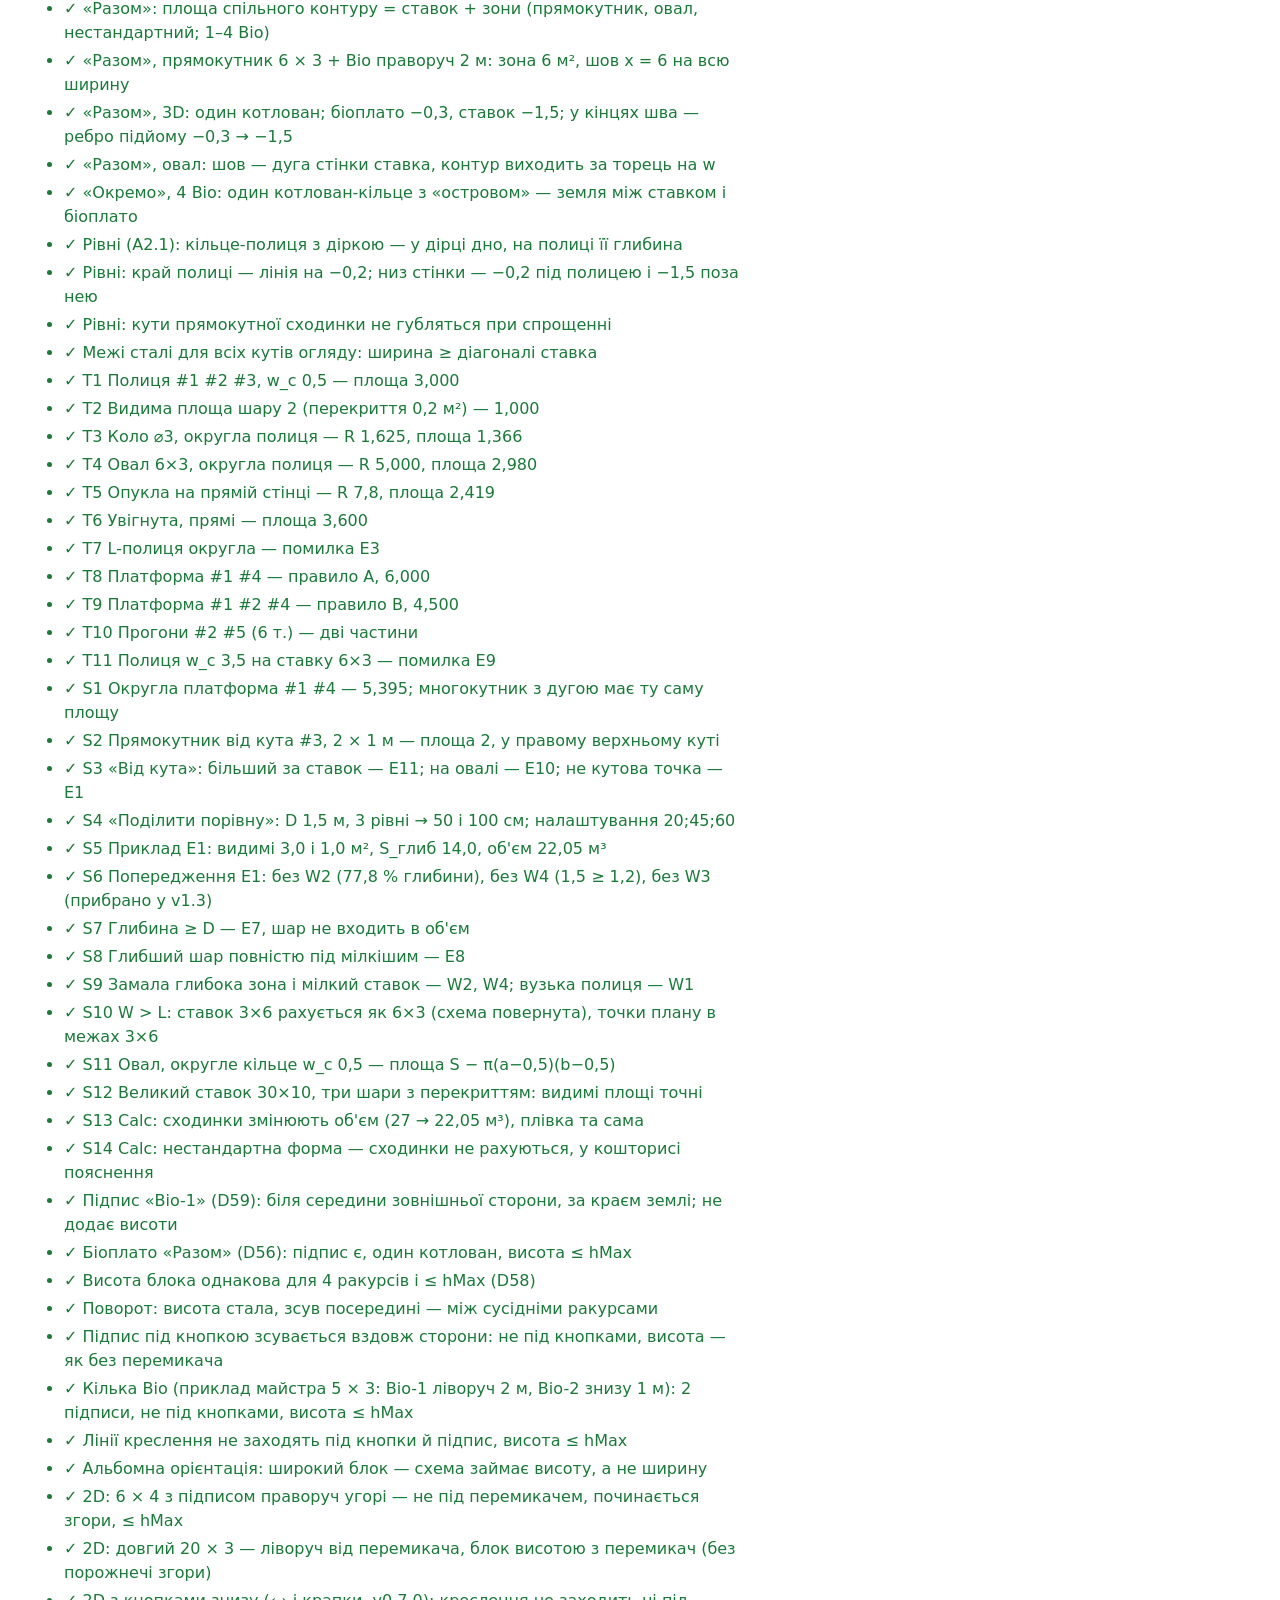
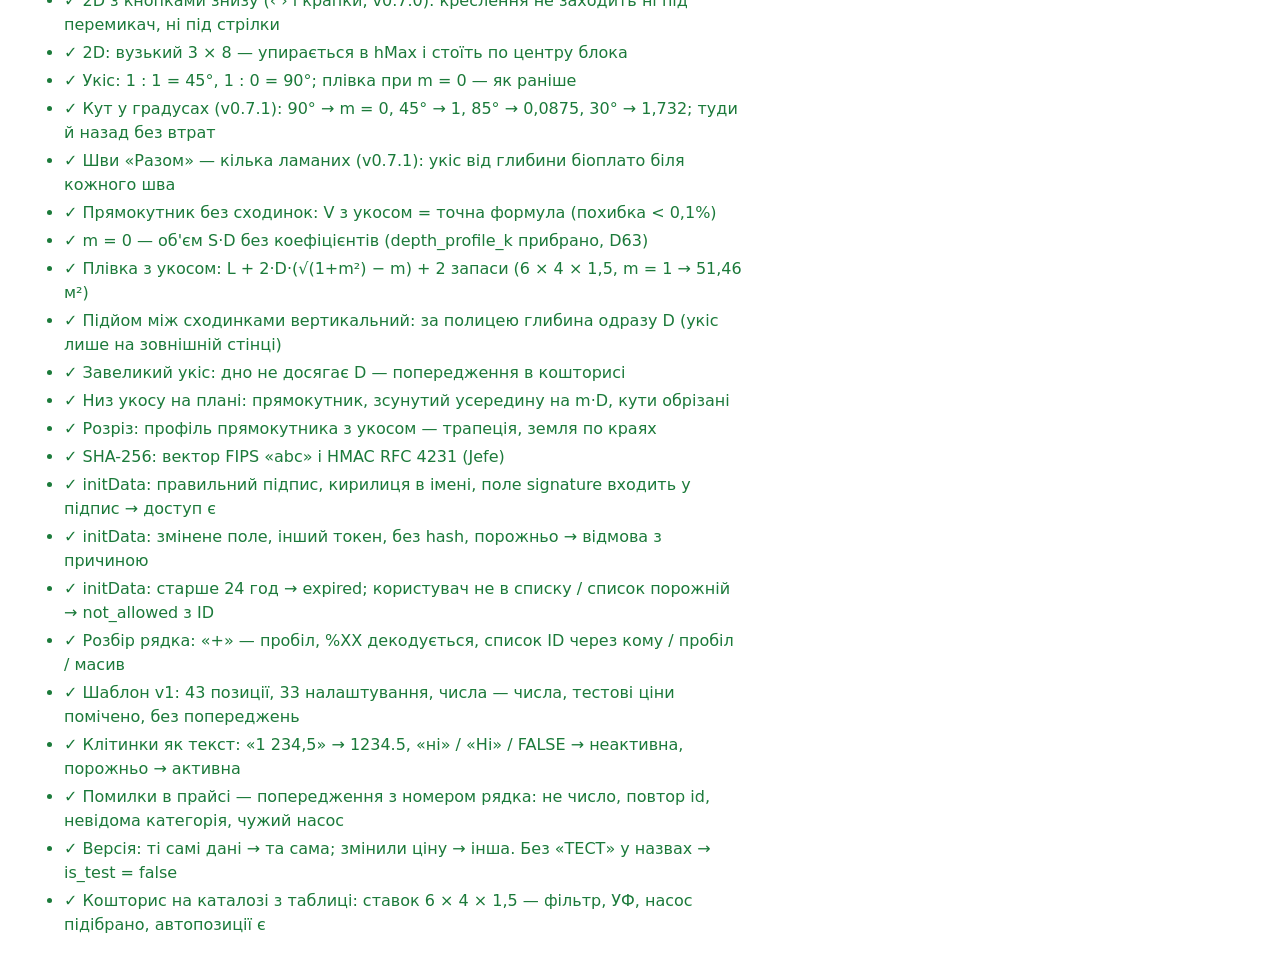
==== commit 82bb4dd9: "Add files via upload" ====
--- a/tests/tests.html
+++ b/tests/tests.html
@@ -17,27 +17,35 @@
   <ul id="list"></ul>
 
   <!-- Ті самі файли ядра, що й у застосунку -->
-  <script src="../core/calc.js?v=12"></script>
-  <script src="../core/format.js?v=12"></script>
-  <script src="../core/pondgeo.js?v=12"></script>
-  <script src="../core/stairs.js?v=12"></script>
-  <script src="../core/slope.js?v=12"></script>
-  <script src="../miniapp/js/sketch3d.js?v=12"></script>
-  <script src="../miniapp/js/ui.js?v=12"></script>
-  <script src="../data/catalog.sample.js?v=12"></script>
-  <script src="calc.tests.js?v=12"></script>
-  <script src="pondgeo.tests.js?v=12"></script>
-  <script src="stairs.core.tests.js?v=12"></script>
-  <script src="sketch3d.tests.js?v=12"></script>
-  <script src="plan2d.tests.js?v=12"></script>
-  <script src="slope.tests.js?v=12"></script>
+  <script src="../core/calc.js?v=13"></script>
+  <script src="../core/format.js?v=13"></script>
+  <script src="../core/pondgeo.js?v=13"></script>
+  <script src="../core/stairs.js?v=13"></script>
+  <script src="../core/slope.js?v=13"></script>
+  <script src="../miniapp/js/sketch3d.js?v=13"></script>
+  <script src="../miniapp/js/ui.js?v=13"></script>
+  <script src="../data/catalog.sample.js?v=13"></script>
+  <script src="calc.tests.js?v=13"></script>
+  <script src="pondgeo.tests.js?v=13"></script>
+  <script src="stairs.core.tests.js?v=13"></script>
+  <script src="sketch3d.tests.js?v=13"></script>
+  <script src="plan2d.tests.js?v=13"></script>
+  <script src="slope.tests.js?v=13"></script>
+  <!-- A3 (v0.8.0): доступ і каталог з таблиці; адаптер Apps Script (gas.tests.js) — лише в Node -->
+  <script src="../core/auth.js?v=13"></script>
+  <script src="../core/catalog.js?v=13"></script>
+  <script src="sha256.js?v=13"></script>
+  <script src="fixtures/sheet.sample.js?v=13"></script>
+  <script src="auth.tests.js?v=13"></script>
+  <script src="catalog.tests.js?v=13"></script>
   <script>
     // Запускаємо тести і показуємо результат списком
     // Ядро розрахунку (з тестовим каталогом) + геометрія 3D-схеми
     var results = CalcTests.run(Calc, Format, SAMPLE_CATALOG).concat(PondGeoTests.run(PondGeo))
       .concat(StairsTests.run(Stairs, Calc)).concat(Sketch3DTests.run(PondGeo, Sketch3D))
       .concat(Plan2DTests.run(UI))
-      .concat(SlopeTests.run(Slope, Calc, PondGeo, { film_margin_m: 0.5, shape_k_oval: 0.785, bio_depth_m: 0.3 }));
+      .concat(SlopeTests.run(Slope, Calc, PondGeo, { film_margin_m: 0.5, shape_k_oval: 0.785, bio_depth_m: 0.3 }))
+      .concat(AuthTests.run(Auth, Sha256)).concat(CatalogTests.run(Catalog, Calc, SHEET_SAMPLE));
     var list = document.getElementById('list');
     results.forEach(function (r) {
       var li = document.createElement('li');
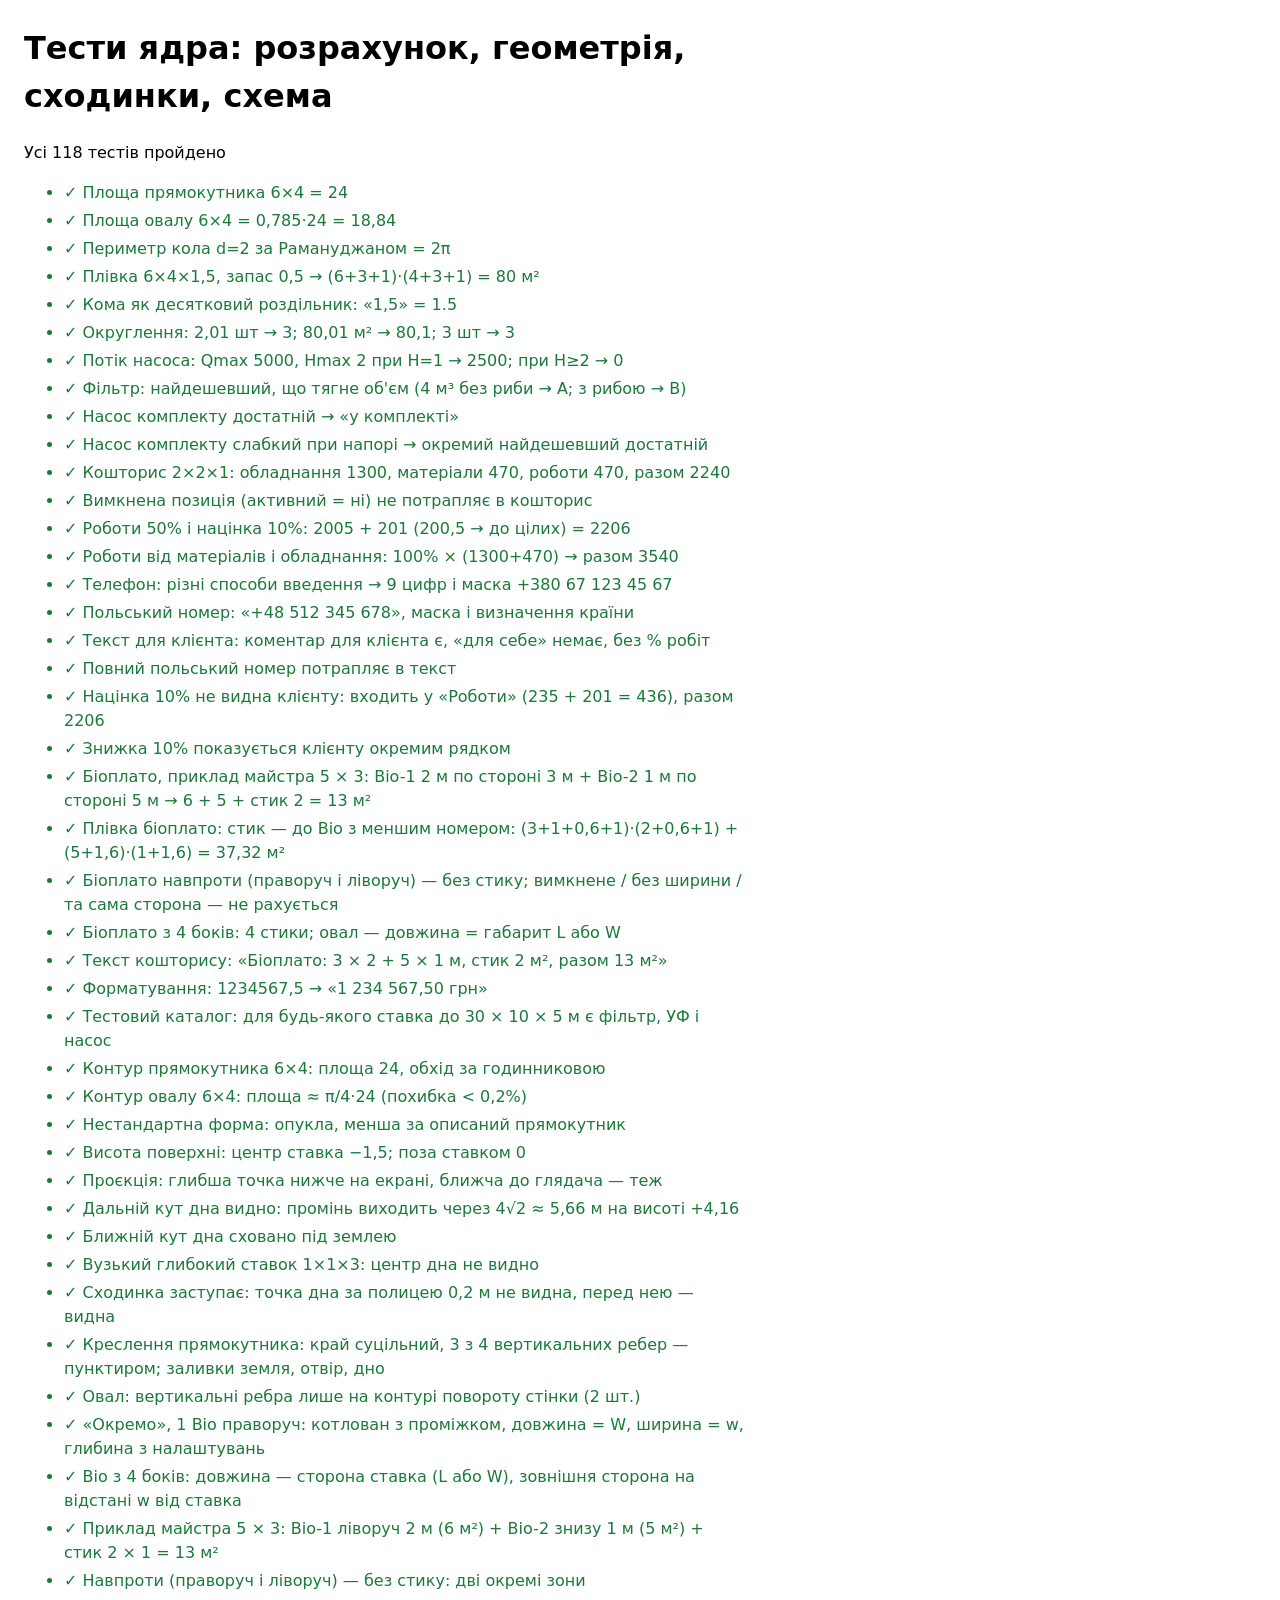
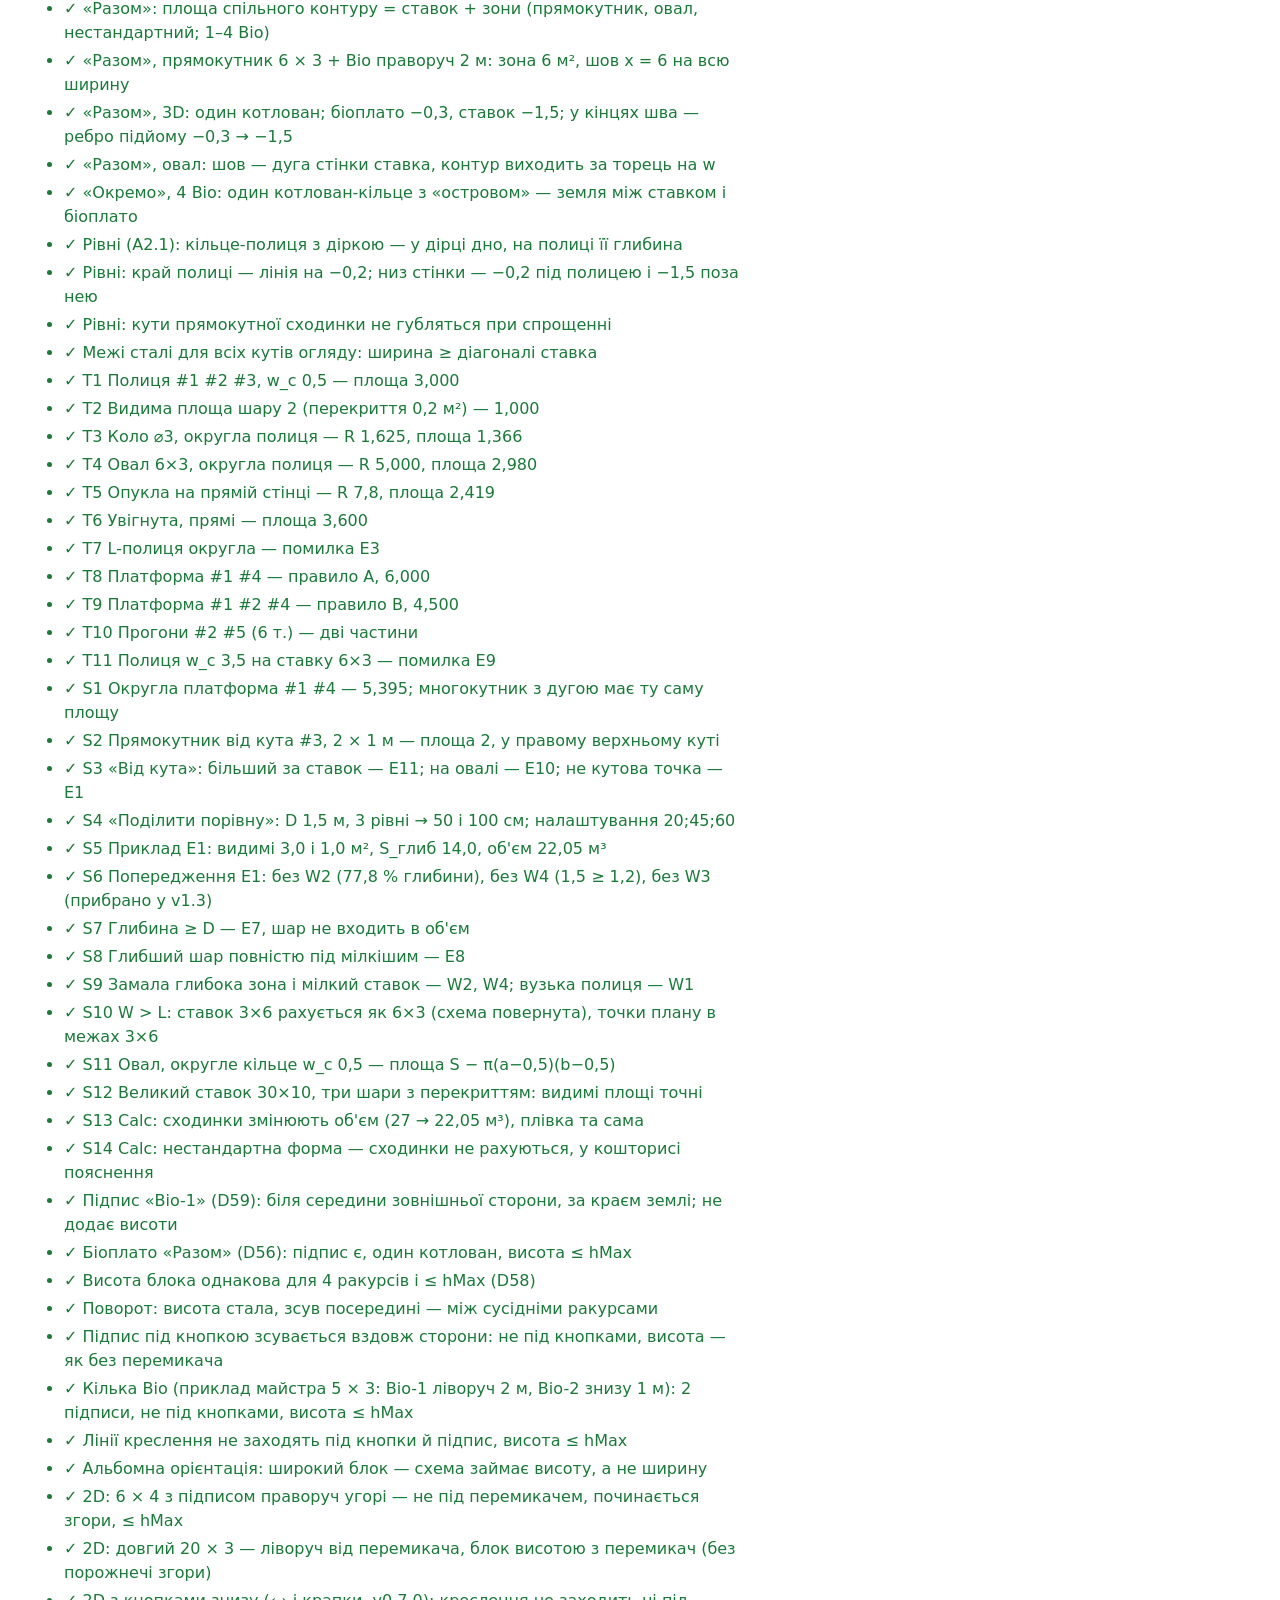
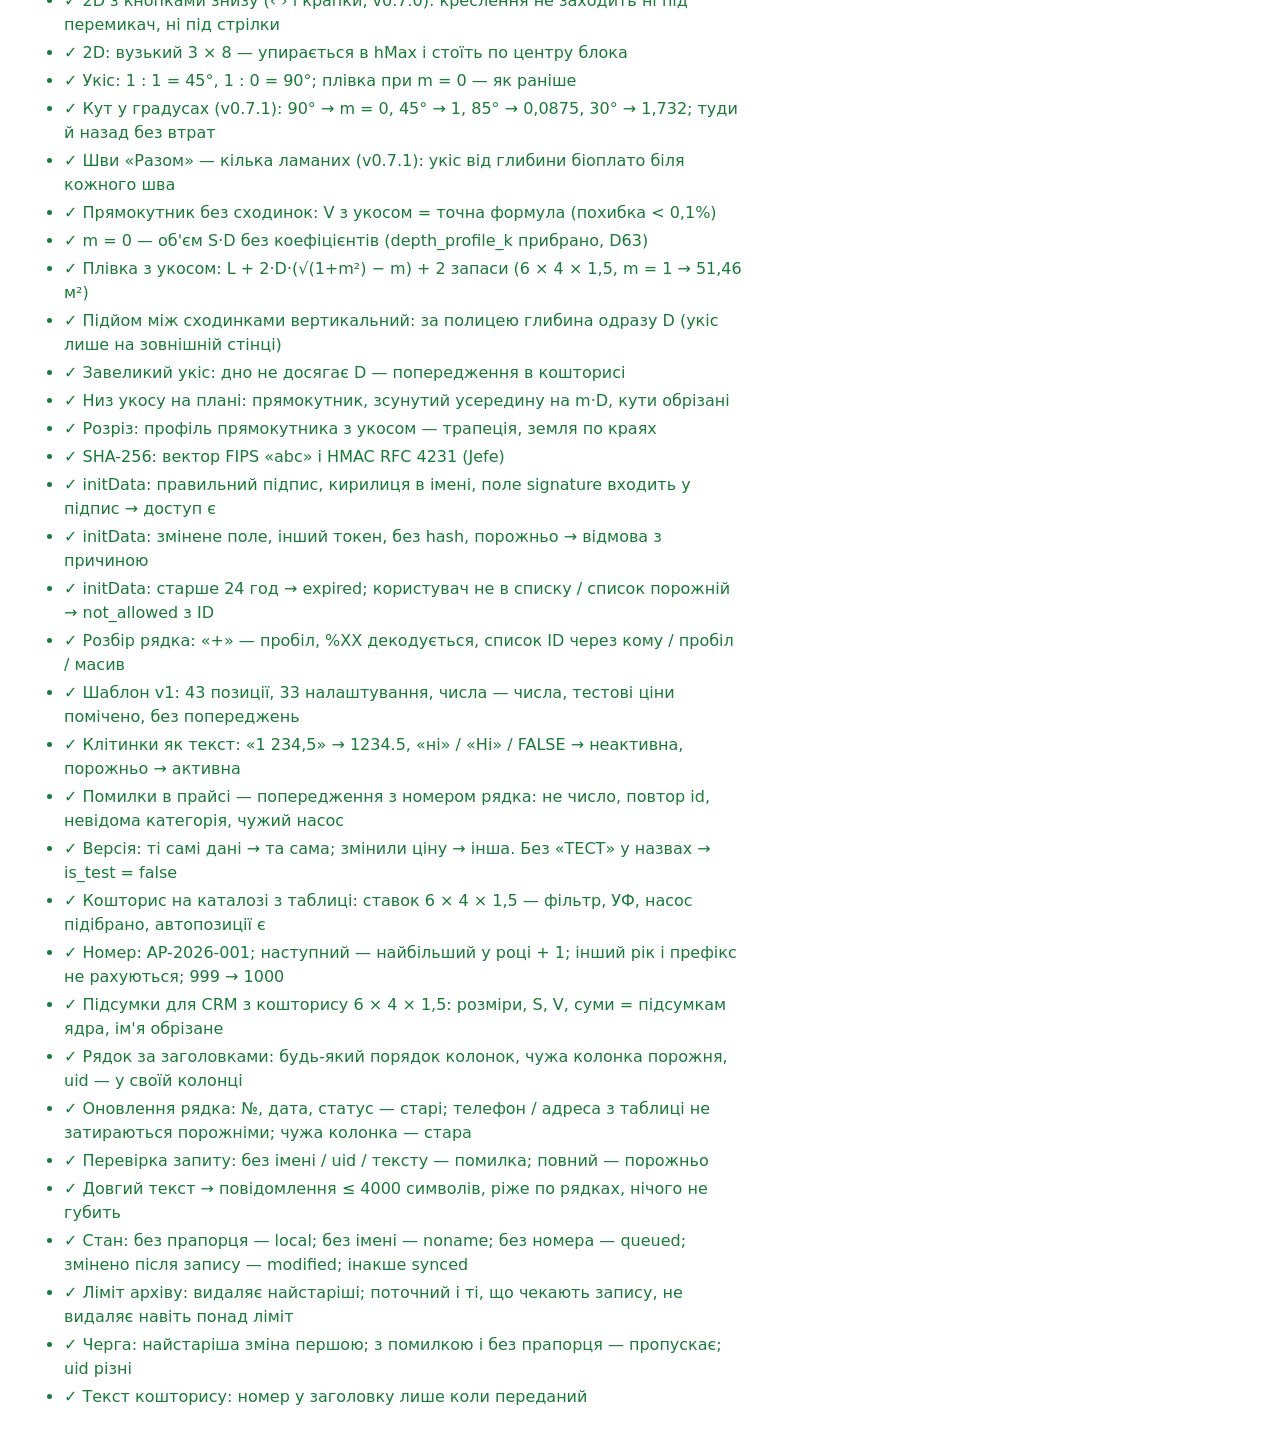
==== commit 39442b34: "Add files via upload" ====
--- a/tests/tests.html
+++ b/tests/tests.html
@@ -17,27 +17,29 @@
   <ul id="list"></ul>
 
   <!-- Ті самі файли ядра, що й у застосунку -->
-  <script src="../core/calc.js?v=13"></script>
-  <script src="../core/format.js?v=13"></script>
-  <script src="../core/pondgeo.js?v=13"></script>
-  <script src="../core/stairs.js?v=13"></script>
-  <script src="../core/slope.js?v=13"></script>
-  <script src="../miniapp/js/sketch3d.js?v=13"></script>
-  <script src="../miniapp/js/ui.js?v=13"></script>
-  <script src="../data/catalog.sample.js?v=13"></script>
-  <script src="calc.tests.js?v=13"></script>
-  <script src="pondgeo.tests.js?v=13"></script>
-  <script src="stairs.core.tests.js?v=13"></script>
-  <script src="sketch3d.tests.js?v=13"></script>
-  <script src="plan2d.tests.js?v=13"></script>
-  <script src="slope.tests.js?v=13"></script>
+  <script src="../core/calc.js?v=14"></script>
+  <script src="../core/format.js?v=14"></script>
+  <script src="../core/pondgeo.js?v=14"></script>
+  <script src="../core/stairs.js?v=14"></script>
+  <script src="../core/slope.js?v=14"></script>
+  <script src="../miniapp/js/sketch3d.js?v=14"></script>
+  <script src="../miniapp/js/ui.js?v=14"></script>
+  <script src="../data/catalog.sample.js?v=14"></script>
+  <script src="calc.tests.js?v=14"></script>
+  <script src="pondgeo.tests.js?v=14"></script>
+  <script src="stairs.core.tests.js?v=14"></script>
+  <script src="sketch3d.tests.js?v=14"></script>
+  <script src="plan2d.tests.js?v=14"></script>
+  <script src="slope.tests.js?v=14"></script>
   <!-- A3 (v0.8.0): доступ і каталог з таблиці; адаптер Apps Script (gas.tests.js) — лише в Node -->
-  <script src="../core/auth.js?v=13"></script>
-  <script src="../core/catalog.js?v=13"></script>
-  <script src="sha256.js?v=13"></script>
-  <script src="fixtures/sheet.sample.js?v=13"></script>
-  <script src="auth.tests.js?v=13"></script>
-  <script src="catalog.tests.js?v=13"></script>
+  <script src="../core/auth.js?v=14"></script>
+  <script src="../core/catalog.js?v=14"></script>
+  <script src="sha256.js?v=14"></script>
+  <script src="fixtures/sheet.sample.js?v=14"></script>
+  <script src="auth.tests.js?v=14"></script>
+  <script src="catalog.tests.js?v=14"></script>
+  <script src="../core/estimate.js?v=14"></script>
+  <script src="estimate.tests.js?v=14"></script>
   <script>
     // Запускаємо тести і показуємо результат списком
     // Ядро розрахунку (з тестовим каталогом) + геометрія 3D-схеми
@@ -45,7 +47,8 @@
       .concat(StairsTests.run(Stairs, Calc)).concat(Sketch3DTests.run(PondGeo, Sketch3D))
       .concat(Plan2DTests.run(UI))
       .concat(SlopeTests.run(Slope, Calc, PondGeo, { film_margin_m: 0.5, shape_k_oval: 0.785, bio_depth_m: 0.3 }))
-      .concat(AuthTests.run(Auth, Sha256)).concat(CatalogTests.run(Catalog, Calc, SHEET_SAMPLE));
+      .concat(AuthTests.run(Auth, Sha256)).concat(CatalogTests.run(Catalog, Calc, SHEET_SAMPLE))
+      .concat(EstimateTests.run(Estimate, Calc, Format, SAMPLE_CATALOG));
     var list = document.getElementById('list');
     results.forEach(function (r) {
       var li = document.createElement('li');
